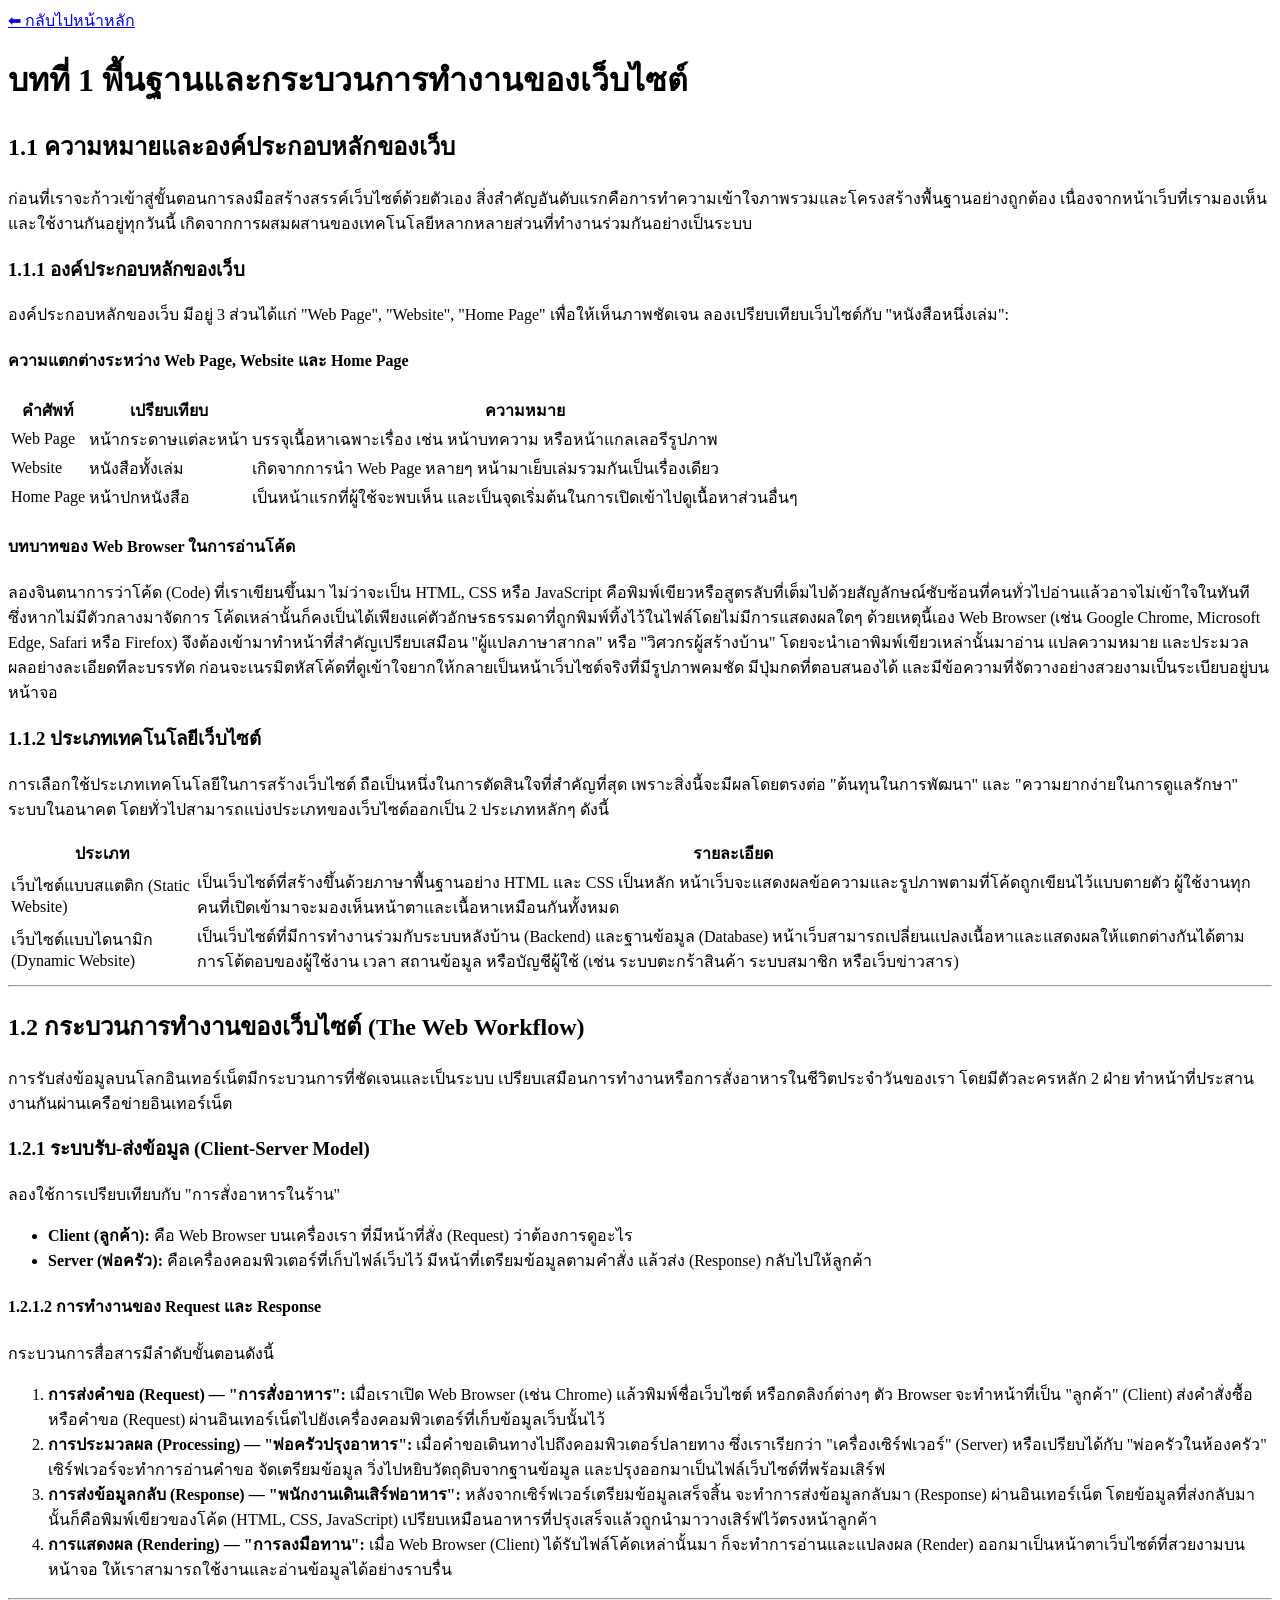
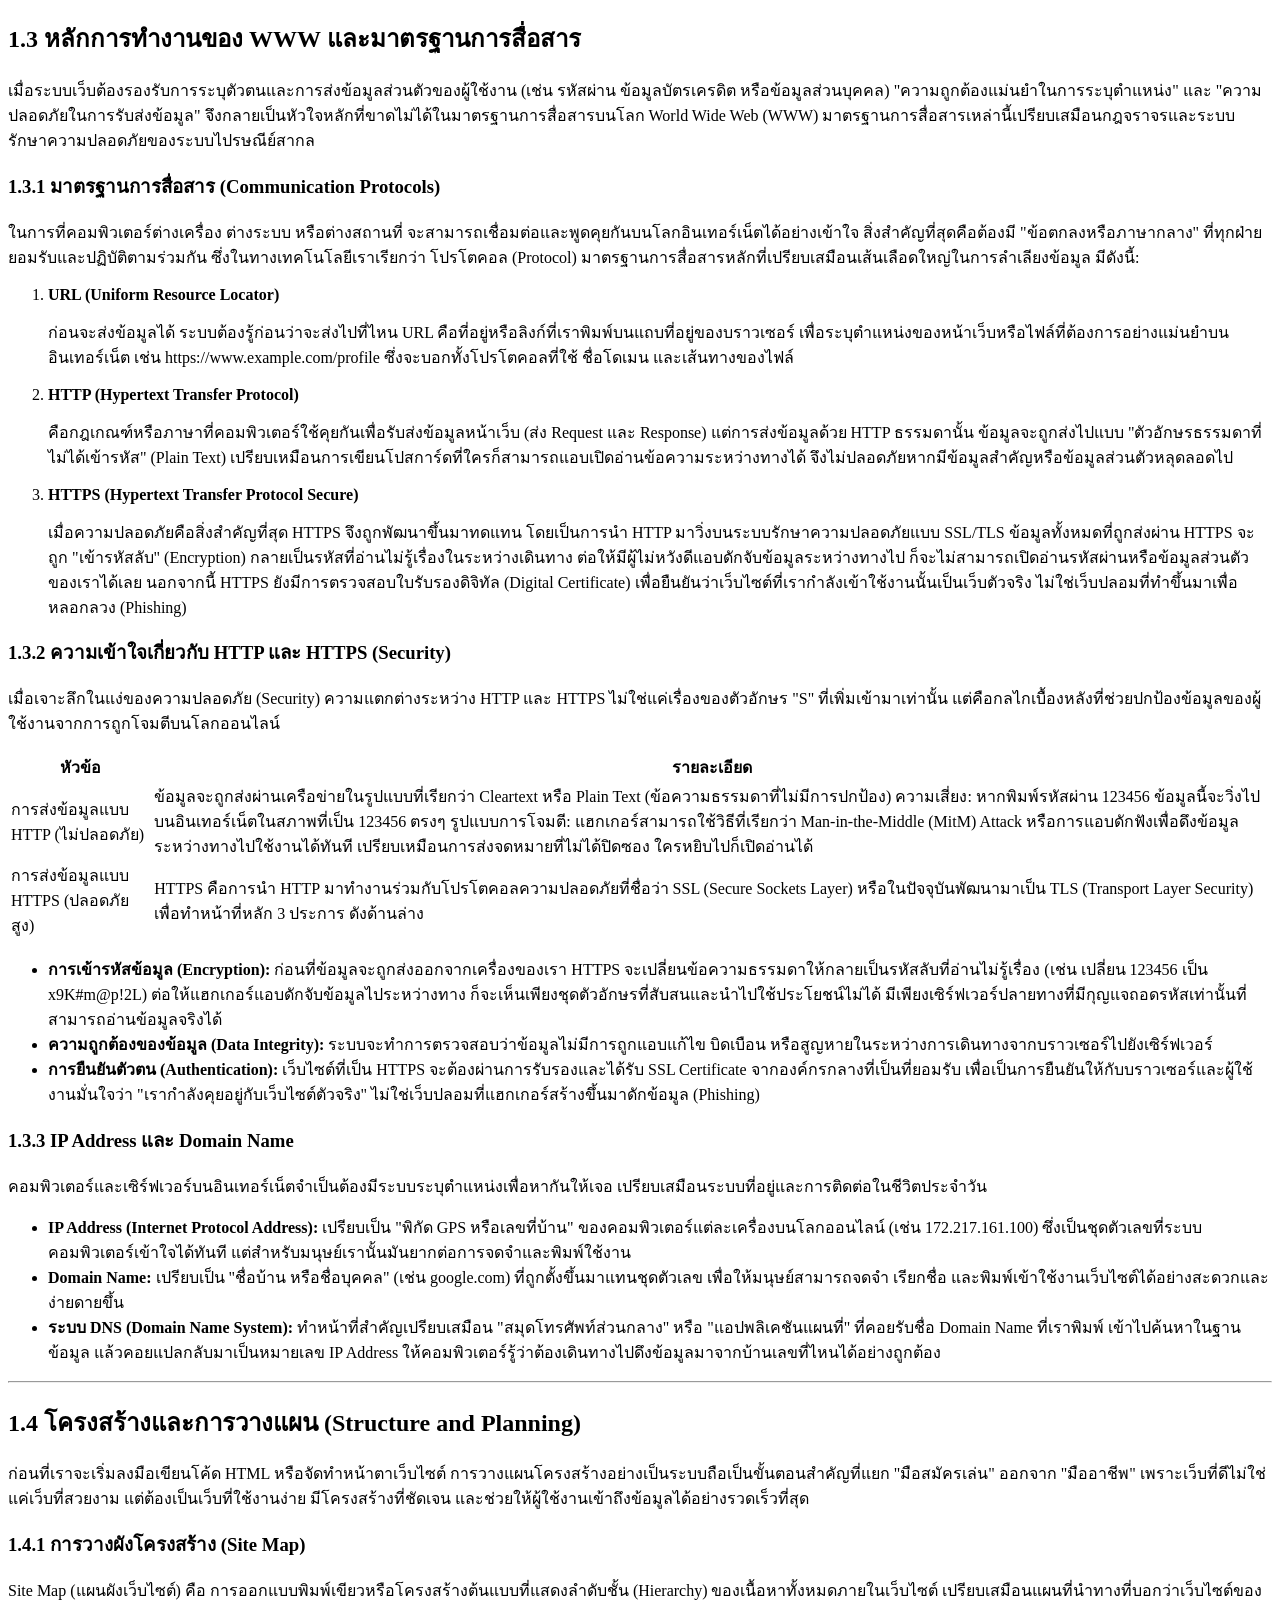
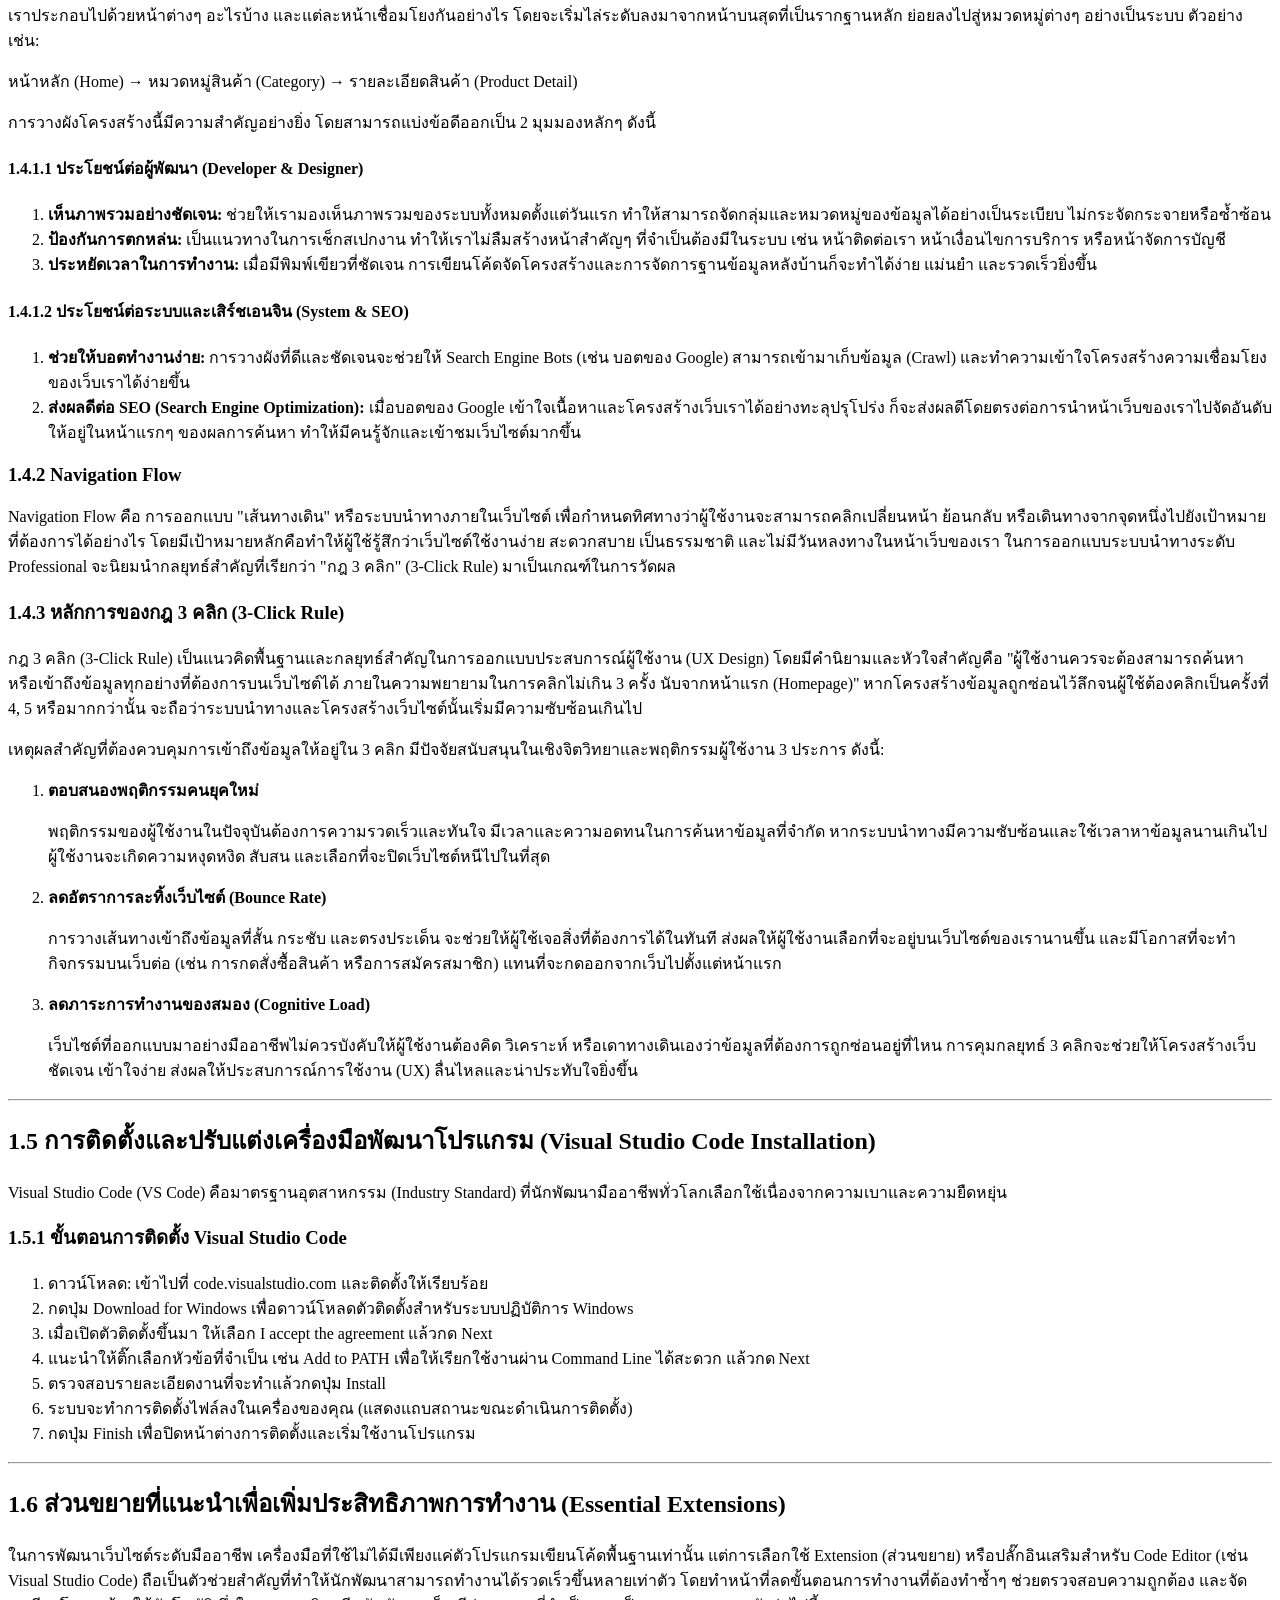
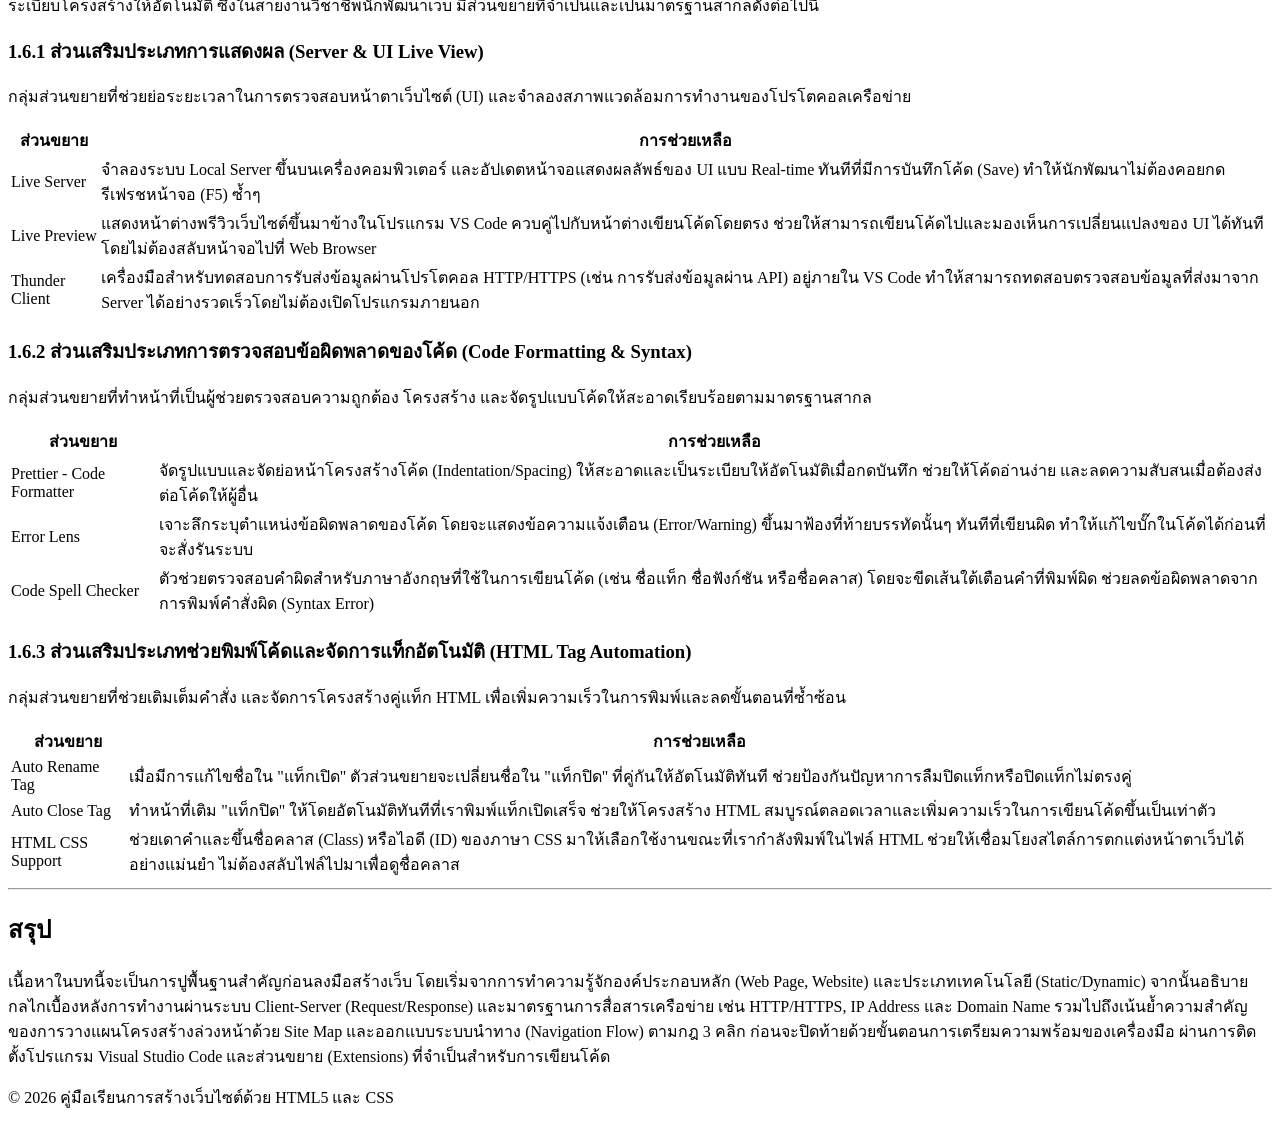
==== lesson01.html @ b01f9346 "Add files via upload" ====
<!DOCTYPE html>
<html lang="th">
<head>
<meta charset="UTF-8">
<meta name="viewport" content="width=device-width, initial-scale=1.0">
<title>บทที่ 1 พื้นฐานและกระบวนการทำงานของเว็บไซต์</title>
<link rel="stylesheet" href="style.css">

</head>
<body>

<a href="index.html" class="btn-back-fixed">⬅ กลับไปหน้าหลัก</a>

<main class="content">
<h1>บทที่ 1 พื้นฐานและกระบวนการทำงานของเว็บไซต์</h1>
<h2>1.1 ความหมายและองค์ประกอบหลักของเว็บ</h2>
<p>ก่อนที่เราจะก้าวเข้าสู่ขั้นตอนการลงมือสร้างสรรค์เว็บไซต์ด้วยตัวเอง สิ่งสำคัญอันดับแรกคือการทำความเข้าใจภาพรวมและโครงสร้างพื้นฐานอย่างถูกต้อง เนื่องจากหน้าเว็บที่เรามองเห็นและใช้งานกันอยู่ทุกวันนี้ เกิดจากการผสมผสานของเทคโนโลยีหลากหลายส่วนที่ทำงานร่วมกันอย่างเป็นระบบ</p>
<h3>1.1.1 องค์ประกอบหลักของเว็บ</h3>
<p>องค์ประกอบหลักของเว็บ มีอยู่ 3 ส่วนได้แก่ "Web Page", "Website", "Home Page" เพื่อให้เห็นภาพชัดเจน ลองเปรียบเทียบเว็บไซต์กับ "หนังสือหนึ่งเล่ม":</p>
<h4>ความแตกต่างระหว่าง Web Page, Website และ Home Page</h4>
<table>
<tr><th>คำศัพท์</th><th>เปรียบเทียบ</th><th>ความหมาย</th></tr>
<tr>
<td>Web Page</td>
<td>หน้ากระดาษแต่ละหน้า</td>
<td>บรรจุเนื้อหาเฉพาะเรื่อง เช่น หน้าบทความ หรือหน้าแกลเลอรีรูปภาพ</td>
</tr>
<tr>
<td>Website</td>
<td>หนังสือทั้งเล่ม</td>
<td>เกิดจากการนำ Web Page หลายๆ หน้ามาเย็บเล่มรวมกันเป็นเรื่องเดียว</td>
</tr>
<tr>
<td>Home Page</td>
<td>หน้าปกหนังสือ</td>
<td>เป็นหน้าแรกที่ผู้ใช้จะพบเห็น และเป็นจุดเริ่มต้นในการเปิดเข้าไปดูเนื้อหาส่วนอื่นๆ</td>
</tr>
</table>
<h4>บทบาทของ Web Browser ในการอ่านโค้ด</h4>
<p>ลองจินตนาการว่าโค้ด (Code) ที่เราเขียนขึ้นมา ไม่ว่าจะเป็น HTML, CSS หรือ JavaScript คือพิมพ์เขียวหรือสูตรลับที่เต็มไปด้วยสัญลักษณ์ซับซ้อนที่คนทั่วไปอ่านแล้วอาจไม่เข้าใจในทันที ซึ่งหากไม่มีตัวกลางมาจัดการ โค้ดเหล่านั้นก็คงเป็นได้เพียงแค่ตัวอักษรธรรมดาที่ถูกพิมพ์ทิ้งไว้ในไฟล์โดยไม่มีการแสดงผลใดๆ ด้วยเหตุนี้เอง Web Browser (เช่น Google Chrome, Microsoft Edge, Safari หรือ Firefox) จึงต้องเข้ามาทำหน้าที่สำคัญเปรียบเสมือน "ผู้แปลภาษาสากล" หรือ "วิศวกรผู้สร้างบ้าน" โดยจะนำเอาพิมพ์เขียวเหล่านั้นมาอ่าน แปลความหมาย และประมวลผลอย่างละเอียดทีละบรรทัด ก่อนจะเนรมิตหัสโค้ดที่ดูเข้าใจยากให้กลายเป็นหน้าเว็บไซต์จริงที่มีรูปภาพคมชัด มีปุ่มกดที่ตอบสนองได้ และมีข้อความที่จัดวางอย่างสวยงามเป็นระเบียบอยู่บนหน้าจอ</p>
<h3>1.1.2 ประเภทเทคโนโลยีเว็บไซต์</h3>
<p>การเลือกใช้ประเภทเทคโนโลยีในการสร้างเว็บไซต์ ถือเป็นหนึ่งในการตัดสินใจที่สำคัญที่สุด เพราะสิ่งนี้จะมีผลโดยตรงต่อ "ต้นทุนในการพัฒนา" และ "ความยากง่ายในการดูแลรักษา" ระบบในอนาคต โดยทั่วไปสามารถแบ่งประเภทของเว็บไซต์ออกเป็น 2 ประเภทหลักๆ ดังนี้</p>
<table>
<tr><th>ประเภท</th><th>รายละเอียด</th></tr>
<tr>
<td>เว็บไซต์แบบสแตติก (Static Website)</td>
<td>เป็นเว็บไซต์ที่สร้างขึ้นด้วยภาษาพื้นฐานอย่าง HTML และ CSS เป็นหลัก หน้าเว็บจะแสดงผลข้อความและรูปภาพตามที่โค้ดถูกเขียนไว้แบบตายตัว ผู้ใช้งานทุกคนที่เปิดเข้ามาจะมองเห็นหน้าตาและเนื้อหาเหมือนกันทั้งหมด</td>
</tr>
<tr>
<td>เว็บไซต์แบบไดนามิก (Dynamic Website)</td>
<td>เป็นเว็บไซต์ที่มีการทำงานร่วมกับระบบหลังบ้าน (Backend) และฐานข้อมูล (Database) หน้าเว็บสามารถเปลี่ยนแปลงเนื้อหาและแสดงผลให้แตกต่างกันได้ตามการโต้ตอบของผู้ใช้งาน เวลา สถานข้อมูล หรือบัญชีผู้ใช้ (เช่น ระบบตะกร้าสินค้า ระบบสมาชิก หรือเว็บข่าวสาร)</td>
</tr>
</table>
<hr/>
<h2>1.2 กระบวนการทำงานของเว็บไซต์ (The Web Workflow)</h2>
<p>การรับส่งข้อมูลบนโลกอินเทอร์เน็ตมีกระบวนการที่ชัดเจนและเป็นระบบ เปรียบเสมือนการทำงานหรือการสั่งอาหารในชีวิตประจำวันของเรา โดยมีตัวละครหลัก 2 ฝ่าย ทำหน้าที่ประสานงานกันผ่านเครือข่ายอินเทอร์เน็ต</p>
<h3>1.2.1 ระบบรับ-ส่งข้อมูล (Client-Server Model)</h3>
<p>ลองใช้การเปรียบเทียบกับ "การสั่งอาหารในร้าน"</p>
<ul>
<li><b>Client (ลูกค้า):</b> คือ Web Browser บนเครื่องเรา ที่มีหน้าที่สั่ง (Request) ว่าต้องการดูอะไร</li>
<li><b>Server (พ่อครัว):</b> คือเครื่องคอมพิวเตอร์ที่เก็บไฟล์เว็บไว้ มีหน้าที่เตรียมข้อมูลตามคำสั่ง แล้วส่ง (Response) กลับไปให้ลูกค้า</li>
</ul>
<h4>1.2.1.2 การทำงานของ Request และ Response</h4>
<p>กระบวนการสื่อสารมีลำดับขั้นตอนดังนี้</p>
<ol>
<li><b>การส่งคำขอ (Request) — "การสั่งอาหาร":</b> เมื่อเราเปิด Web Browser (เช่น Chrome) แล้วพิมพ์ชื่อเว็บไซต์ หรือกดลิงก์ต่างๆ ตัว Browser จะทำหน้าที่เป็น "ลูกค้า" (Client) ส่งคำสั่งซื้อหรือคำขอ (Request) ผ่านอินเทอร์เน็ตไปยังเครื่องคอมพิวเตอร์ที่เก็บข้อมูลเว็บนั้นไว้</li>
<li><b>การประมวลผล (Processing) — "พ่อครัวปรุงอาหาร":</b> เมื่อคำขอเดินทางไปถึงคอมพิวเตอร์ปลายทาง ซึ่งเราเรียกว่า "เครื่องเซิร์ฟเวอร์" (Server) หรือเปรียบได้กับ "พ่อครัวในห้องครัว" เซิร์ฟเวอร์จะทำการอ่านคำขอ จัดเตรียมข้อมูล วิ่งไปหยิบวัตถุดิบจากฐานข้อมูล และปรุงออกมาเป็นไฟล์เว็บไซต์ที่พร้อมเสิร์ฟ</li>
<li><b>การส่งข้อมูลกลับ (Response) — "พนักงานเดินเสิร์ฟอาหาร":</b> หลังจากเซิร์ฟเวอร์เตรียมข้อมูลเสร็จสิ้น จะทำการส่งข้อมูลกลับมา (Response) ผ่านอินเทอร์เน็ต โดยข้อมูลที่ส่งกลับมานั้นก็คือพิมพ์เขียวของโค้ด (HTML, CSS, JavaScript) เปรียบเหมือนอาหารที่ปรุงเสร็จแล้วถูกนำมาวางเสิร์ฟไว้ตรงหน้าลูกค้า</li>
<li><b>การแสดงผล (Rendering) — "การลงมือทาน":</b> เมื่อ Web Browser (Client) ได้รับไฟล์โค้ดเหล่านั้นมา ก็จะทำการอ่านและแปลงผล (Render) ออกมาเป็นหน้าตาเว็บไซต์ที่สวยงามบนหน้าจอ ให้เราสามารถใช้งานและอ่านข้อมูลได้อย่างราบรื่น</li>
</ol>
<hr/>
<h2>1.3 หลักการทำงานของ WWW และมาตรฐานการสื่อสาร</h2>
<p>เมื่อระบบเว็บต้องรองรับการระบุตัวตนและการส่งข้อมูลส่วนตัวของผู้ใช้งาน (เช่น รหัสผ่าน ข้อมูลบัตรเครดิต หรือข้อมูลส่วนบุคคล) "ความถูกต้องแม่นยำในการระบุตำแหน่ง" และ "ความปลอดภัยในการรับส่งข้อมูล" จึงกลายเป็นหัวใจหลักที่ขาดไม่ได้ในมาตรฐานการสื่อสารบนโลก World Wide Web (WWW) มาตรฐานการสื่อสารเหล่านี้เปรียบเสมือนกฎจราจรและระบบรักษาความปลอดภัยของระบบไปรษณีย์สากล</p>
<h3>1.3.1 มาตรฐานการสื่อสาร (Communication Protocols)</h3>
<p>ในการที่คอมพิวเตอร์ต่างเครื่อง ต่างระบบ หรือต่างสถานที่ จะสามารถเชื่อมต่อและพูดคุยกันบนโลกอินเทอร์เน็ตได้อย่างเข้าใจ สิ่งสำคัญที่สุดคือต้องมี "ข้อตกลงหรือภาษากลาง" ที่ทุกฝ่ายยอมรับและปฏิบัติตามร่วมกัน ซึ่งในทางเทคโนโลยีเราเรียกว่า โปรโตคอล (Protocol) มาตรฐานการสื่อสารหลักที่เปรียบเสมือนเส้นเลือดใหญ่ในการลำเลียงข้อมูล มีดังนี้:</p>
<ol>
<li>
<b>URL (Uniform Resource Locator)</b>
<p>ก่อนจะส่งข้อมูลได้ ระบบต้องรู้ก่อนว่าจะส่งไปที่ไหน URL คือที่อยู่หรือลิงก์ที่เราพิมพ์บนแถบที่อยู่ของบราวเซอร์ เพื่อระบุตำแหน่งของหน้าเว็บหรือไฟล์ที่ต้องการอย่างแม่นยำบนอินเทอร์เน็ต เช่น https://www.example.com/profile ซึ่งจะบอกทั้งโปรโตคอลที่ใช้ ชื่อโดเมน และเส้นทางของไฟล์</p>
</li>
<li>
<b>HTTP (Hypertext Transfer Protocol)</b>
<p>คือกฎเกณฑ์หรือภาษาที่คอมพิวเตอร์ใช้คุยกันเพื่อรับส่งข้อมูลหน้าเว็บ (ส่ง Request และ Response) แต่การส่งข้อมูลด้วย HTTP ธรรมดานั้น ข้อมูลจะถูกส่งไปแบบ "ตัวอักษรธรรมดาที่ไม่ได้เข้ารหัส" (Plain Text) เปรียบเหมือนการเขียนโปสการ์ดที่ใครก็สามารถแอบเปิดอ่านข้อความระหว่างทางได้ จึงไม่ปลอดภัยหากมีข้อมูลสำคัญหรือข้อมูลส่วนตัวหลุดลอดไป</p>
</li>
<li>
<b>HTTPS (Hypertext Transfer Protocol Secure)</b>
<p>เมื่อความปลอดภัยคือสิ่งสำคัญที่สุด HTTPS จึงถูกพัฒนาขึ้นมาทดแทน โดยเป็นการนำ HTTP มาวิ่งบนระบบรักษาความปลอดภัยแบบ SSL/TLS ข้อมูลทั้งหมดที่ถูกส่งผ่าน HTTPS จะถูก "เข้ารหัสลับ" (Encryption) กลายเป็นรหัสที่อ่านไม่รู้เรื่องในระหว่างเดินทาง ต่อให้มีผู้ไม่หวังดีแอบดักจับข้อมูลระหว่างทางไป ก็จะไม่สามารถเปิดอ่านรหัสผ่านหรือข้อมูลส่วนตัวของเราได้เลย นอกจากนี้ HTTPS ยังมีการตรวจสอบใบรับรองดิจิทัล (Digital Certificate) เพื่อยืนยันว่าเว็บไซต์ที่เรากำลังเข้าใช้งานนั้นเป็นเว็บตัวจริง ไม่ใช่เว็บปลอมที่ทำขึ้นมาเพื่อหลอกลวง (Phishing)</p>
</li>
</ol>
<h3>1.3.2 ความเข้าใจเกี่ยวกับ HTTP และ HTTPS (Security)</h3>
<p>เมื่อเจาะลึกในแง่ของความปลอดภัย (Security) ความแตกต่างระหว่าง HTTP และ HTTPS ไม่ใช่แค่เรื่องของตัวอักษร "S" ที่เพิ่มเข้ามาเท่านั้น แต่คือกลไกเบื้องหลังที่ช่วยปกป้องข้อมูลของผู้ใช้งานจากการถูกโจมตีบนโลกออนไลน์</p>
<table>
<tr><th>หัวข้อ</th><th>รายละเอียด</th></tr>
<tr>
<td>การส่งข้อมูลแบบ HTTP (ไม่ปลอดภัย)</td>
<td>ข้อมูลจะถูกส่งผ่านเครือข่ายในรูปแบบที่เรียกว่า Cleartext หรือ Plain Text (ข้อความธรรมดาที่ไม่มีการปกป้อง) ความเสี่ยง: หากพิมพ์รหัสผ่าน 123456 ข้อมูลนี้จะวิ่งไปบนอินเทอร์เน็ตในสภาพที่เป็น 123456 ตรงๆ รูปแบบการโจมตี: แฮกเกอร์สามารถใช้วิธีที่เรียกว่า Man-in-the-Middle (MitM) Attack หรือการแอบดักฟังเพื่อดึงข้อมูลระหว่างทางไปใช้งานได้ทันที เปรียบเหมือนการส่งจดหมายที่ไม่ได้ปิดซอง ใครหยิบไปก็เปิดอ่านได้</td>
</tr>
<tr>
<td>การส่งข้อมูลแบบ HTTPS (ปลอดภัยสูง)</td>
<td>HTTPS คือการนำ HTTP มาทำงานร่วมกับโปรโตคอลความปลอดภัยที่ชื่อว่า SSL (Secure Sockets Layer) หรือในปัจจุบันพัฒนามาเป็น TLS (Transport Layer Security) เพื่อทำหน้าที่หลัก 3 ประการ ดังด้านล่าง</td>
</tr>
</table>
<ul>
<li><b>การเข้ารหัสข้อมูล (Encryption):</b> ก่อนที่ข้อมูลจะถูกส่งออกจากเครื่องของเรา HTTPS จะเปลี่ยนข้อความธรรมดาให้กลายเป็นรหัสลับที่อ่านไม่รู้เรื่อง (เช่น เปลี่ยน 123456 เป็น x9K#m@p!2L) ต่อให้แฮกเกอร์แอบดักจับข้อมูลไประหว่างทาง ก็จะเห็นเพียงชุดตัวอักษรที่สับสนและนำไปใช้ประโยชน์ไม่ได้ มีเพียงเซิร์ฟเวอร์ปลายทางที่มีกุญแจถอดรหัสเท่านั้นที่สามารถอ่านข้อมูลจริงได้</li>
<li><b>ความถูกต้องของข้อมูล (Data Integrity):</b> ระบบจะทำการตรวจสอบว่าข้อมูลไม่มีการถูกแอบแก้ไข บิดเบือน หรือสูญหายในระหว่างการเดินทางจากบราวเซอร์ไปยังเซิร์ฟเวอร์</li>
<li><b>การยืนยันตัวตน (Authentication):</b> เว็บไซต์ที่เป็น HTTPS จะต้องผ่านการรับรองและได้รับ SSL Certificate จากองค์กรกลางที่เป็นที่ยอมรับ เพื่อเป็นการยืนยันให้กับบราวเซอร์และผู้ใช้งานมั่นใจว่า "เรากำลังคุยอยู่กับเว็บไซต์ตัวจริง" ไม่ใช่เว็บปลอมที่แฮกเกอร์สร้างขึ้นมาดักข้อมูล (Phishing)</li>
</ul>
<h3>1.3.3 IP Address และ Domain Name</h3>
<p>คอมพิวเตอร์และเซิร์ฟเวอร์บนอินเทอร์เน็ตจำเป็นต้องมีระบบระบุตำแหน่งเพื่อหากันให้เจอ เปรียบเสมือนระบบที่อยู่และการติดต่อในชีวิตประจำวัน</p>
<ul>
<li><b>IP Address (Internet Protocol Address):</b> เปรียบเป็น "พิกัด GPS หรือเลขที่บ้าน" ของคอมพิวเตอร์แต่ละเครื่องบนโลกออนไลน์ (เช่น 172.217.161.100) ซึ่งเป็นชุดตัวเลขที่ระบบคอมพิวเตอร์เข้าใจได้ทันที แต่สำหรับมนุษย์เรานั้นมันยากต่อการจดจำและพิมพ์ใช้งาน</li>
<li><b>Domain Name:</b> เปรียบเป็น "ชื่อบ้าน หรือชื่อบุคคล" (เช่น google.com) ที่ถูกตั้งขึ้นมาแทนชุดตัวเลข เพื่อให้มนุษย์สามารถจดจำ เรียกชื่อ และพิมพ์เข้าใช้งานเว็บไซต์ได้อย่างสะดวกและง่ายดายขึ้น</li>
<li><b>ระบบ DNS (Domain Name System):</b> ทำหน้าที่สำคัญเปรียบเสมือน "สมุดโทรศัพท์ส่วนกลาง" หรือ "แอปพลิเคชันแผนที่" ที่คอยรับชื่อ Domain Name ที่เราพิมพ์ เข้าไปค้นหาในฐานข้อมูล แล้วคอยแปลกลับมาเป็นหมายเลข IP Address ให้คอมพิวเตอร์รู้ว่าต้องเดินทางไปดึงข้อมูลมาจากบ้านเลขที่ไหนได้อย่างถูกต้อง</li>
</ul>
<hr/>
<h2>1.4 โครงสร้างและการวางแผน (Structure and Planning)</h2>
<p>ก่อนที่เราจะเริ่มลงมือเขียนโค้ด HTML หรือจัดทำหน้าตาเว็บไซต์ การวางแผนโครงสร้างอย่างเป็นระบบถือเป็นขั้นตอนสำคัญที่แยก "มือสมัครเล่น" ออกจาก "มืออาชีพ" เพราะเว็บที่ดีไม่ใช่แค่เว็บที่สวยงาม แต่ต้องเป็นเว็บที่ใช้งานง่าย มีโครงสร้างที่ชัดเจน และช่วยให้ผู้ใช้งานเข้าถึงข้อมูลได้อย่างรวดเร็วที่สุด</p>
<h3>1.4.1 การวางผังโครงสร้าง (Site Map)</h3>
<p>Site Map (แผนผังเว็บไซต์) คือ การออกแบบพิมพ์เขียวหรือโครงสร้างต้นแบบที่แสดงลำดับชั้น (Hierarchy) ของเนื้อหาทั้งหมดภายในเว็บไซต์ เปรียบเสมือนแผนที่นำทางที่บอกว่าเว็บไซต์ของเราประกอบไปด้วยหน้าต่างๆ อะไรบ้าง และแต่ละหน้าเชื่อมโยงกันอย่างไร โดยจะเริ่มไล่ระดับลงมาจากหน้าบนสุดที่เป็นรากฐานหลัก ย่อยลงไปสู่หมวดหมู่ต่างๆ อย่างเป็นระบบ ตัวอย่างเช่น:</p>
<p class="note">หน้าหลัก (Home) → หมวดหมู่สินค้า (Category) → รายละเอียดสินค้า (Product Detail)</p>
<p>การวางผังโครงสร้างนี้มีความสำคัญอย่างยิ่ง โดยสามารถแบ่งข้อดีออกเป็น 2 มุมมองหลักๆ ดังนี้</p>
<h4>1.4.1.1 ประโยชน์ต่อผู้พัฒนา (Developer &amp; Designer)</h4>
<ol>
<li><b>เห็นภาพรวมอย่างชัดเจน:</b> ช่วยให้เรามองเห็นภาพรวมของระบบทั้งหมดตั้งแต่วันแรก ทำให้สามารถจัดกลุ่มและหมวดหมู่ของข้อมูลได้อย่างเป็นระเบียบ ไม่กระจัดกระจายหรือซ้ำซ้อน</li>
<li><b>ป้องกันการตกหล่น:</b> เป็นแนวทางในการเช็กสเปกงาน ทำให้เราไม่ลืมสร้างหน้าสำคัญๆ ที่จำเป็นต้องมีในระบบ เช่น หน้าติดต่อเรา หน้าเงื่อนไขการบริการ หรือหน้าจัดการบัญชี</li>
<li><b>ประหยัดเวลาในการทำงาน:</b> เมื่อมีพิมพ์เขียวที่ชัดเจน การเขียนโค้ดจัดโครงสร้างและการจัดการฐานข้อมูลหลังบ้านก็จะทำได้ง่าย แม่นยำ และรวดเร็วยิ่งขึ้น</li>
</ol>
<h4>1.4.1.2 ประโยชน์ต่อระบบและเสิร์ชเอนจิน (System &amp; SEO)</h4>
<ol>
<li><b>ช่วยให้บอตทำงานง่าย:</b> การวางผังที่ดีและชัดเจนจะช่วยให้ Search Engine Bots (เช่น บอตของ Google) สามารถเข้ามาเก็บข้อมูล (Crawl) และทำความเข้าใจโครงสร้างความเชื่อมโยงของเว็บเราได้ง่ายขึ้น</li>
<li><b>ส่งผลดีต่อ SEO (Search Engine Optimization):</b> เมื่อบอตของ Google เข้าใจเนื้อหาและโครงสร้างเว็บเราได้อย่างทะลุปรุโปร่ง ก็จะส่งผลดีโดยตรงต่อการนำหน้าเว็บของเราไปจัดอันดับให้อยู่ในหน้าแรกๆ ของผลการค้นหา ทำให้มีคนรู้จักและเข้าชมเว็บไซต์มากขึ้น</li>
</ol>
<h3>1.4.2 Navigation Flow</h3>
<p>Navigation Flow คือ การออกแบบ "เส้นทางเดิน" หรือระบบนำทางภายในเว็บไซต์ เพื่อกำหนดทิศทางว่าผู้ใช้งานจะสามารถคลิกเปลี่ยนหน้า ย้อนกลับ หรือเดินทางจากจุดหนึ่งไปยังเป้าหมายที่ต้องการได้อย่างไร โดยมีเป้าหมายหลักคือทำให้ผู้ใช้รู้สึกว่าเว็บไซต์ใช้งานง่าย สะดวกสบาย เป็นธรรมชาติ และไม่มีวันหลงทางในหน้าเว็บของเรา ในการออกแบบระบบนำทางระดับ Professional จะนิยมนำกลยุทธ์สำคัญที่เรียกว่า "กฎ 3 คลิก" (3-Click Rule) มาเป็นเกณฑ์ในการวัดผล</p>
<h3>1.4.3 หลักการของกฎ 3 คลิก (3-Click Rule)</h3>
<p>กฎ 3 คลิก (3-Click Rule) เป็นแนวคิดพื้นฐานและกลยุทธ์สำคัญในการออกแบบประสบการณ์ผู้ใช้งาน (UX Design) โดยมีคำนิยามและหัวใจสำคัญคือ "ผู้ใช้งานควรจะต้องสามารถค้นหาหรือเข้าถึงข้อมูลทุกอย่างที่ต้องการบนเว็บไซต์ได้ ภายในความพยายามในการคลิกไม่เกิน 3 ครั้ง นับจากหน้าแรก (Homepage)" หากโครงสร้างข้อมูลถูกซ่อนไว้ลึกจนผู้ใช้ต้องคลิกเป็นครั้งที่ 4, 5 หรือมากกว่านั้น จะถือว่าระบบนำทางและโครงสร้างเว็บไซต์นั้นเริ่มมีความซับซ้อนเกินไป</p>
<p>เหตุผลสำคัญที่ต้องควบคุมการเข้าถึงข้อมูลให้อยู่ใน 3 คลิก มีปัจจัยสนับสนุนในเชิงจิตวิทยาและพฤติกรรมผู้ใช้งาน 3 ประการ ดังนี้:</p>
<ol>
<li>
<b>ตอบสนองพฤติกรรมคนยุคใหม่</b>
<p>พฤติกรรมของผู้ใช้งานในปัจจุบันต้องการความรวดเร็วและทันใจ มีเวลาและความอดทนในการค้นหาข้อมูลที่จำกัด หากระบบนำทางมีความซับซ้อนและใช้เวลาหาข้อมูลนานเกินไป ผู้ใช้งานจะเกิดความหงุดหงิด สับสน และเลือกที่จะปิดเว็บไซต์หนีไปในที่สุด</p>
</li>
<li>
<b>ลดอัตราการละทิ้งเว็บไซต์ (Bounce Rate)</b>
<p>การวางเส้นทางเข้าถึงข้อมูลที่สั้น กระชับ และตรงประเด็น จะช่วยให้ผู้ใช้เจอสิ่งที่ต้องการได้ในทันที ส่งผลให้ผู้ใช้งานเลือกที่จะอยู่บนเว็บไซต์ของเรานานขึ้น และมีโอกาสที่จะทำกิจกรรมบนเว็บต่อ (เช่น การกดสั่งซื้อสินค้า หรือการสมัครสมาชิก) แทนที่จะกดออกจากเว็บไปตั้งแต่หน้าแรก</p>
</li>
<li>
<b>ลดภาระการทำงานของสมอง (Cognitive Load)</b>
<p>เว็บไซต์ที่ออกแบบมาอย่างมืออาชีพไม่ควรบังคับให้ผู้ใช้งานต้องคิด วิเคราะห์ หรือเดาทางเดินเองว่าข้อมูลที่ต้องการถูกซ่อนอยู่ที่ไหน การคุมกลยุทธ์ 3 คลิกจะช่วยให้โครงสร้างเว็บชัดเจน เข้าใจง่าย ส่งผลให้ประสบการณ์การใช้งาน (UX) ลื่นไหลและน่าประทับใจยิ่งขึ้น</p>
</li>
</ol>
<hr/>
<h2>1.5 การติดตั้งและปรับแต่งเครื่องมือพัฒนาโปรแกรม (Visual Studio Code Installation)</h2>
<p>Visual Studio Code (VS Code) คือมาตรฐานอุตสาหกรรม (Industry Standard) ที่นักพัฒนามืออาชีพทั่วโลกเลือกใช้เนื่องจากความเบาและความยืดหยุ่น</p>
<h3>1.5.1 ขั้นตอนการติดตั้ง Visual Studio Code</h3>
<ol>
<li>ดาวน์โหลด: เข้าไปที่ code.visualstudio.com และติดตั้งให้เรียบร้อย</li>
<li>กดปุ่ม Download for Windows เพื่อดาวน์โหลดตัวติดตั้งสำหรับระบบปฏิบัติการ Windows</li>
<li>เมื่อเปิดตัวติดตั้งขึ้นมา ให้เลือก I accept the agreement แล้วกด Next</li>
<li>แนะนำให้ติ๊กเลือกหัวข้อที่จำเป็น เช่น Add to PATH เพื่อให้เรียกใช้งานผ่าน Command Line ได้สะดวก แล้วกด Next</li>
<li>ตรวจสอบรายละเอียดงานที่จะทำแล้วกดปุ่ม Install</li>
<li>ระบบจะทำการติดตั้งไฟล์ลงในเครื่องของคุณ (แสดงแถบสถานะขณะดำเนินการติดตั้ง)</li>
<li>กดปุ่ม Finish เพื่อปิดหน้าต่างการติดตั้งและเริ่มใช้งานโปรแกรม</li>
</ol>
<hr/>
<h2>1.6 ส่วนขยายที่แนะนำเพื่อเพิ่มประสิทธิภาพการทำงาน (Essential Extensions)</h2>
<p>ในการพัฒนาเว็บไซต์ระดับมืออาชีพ เครื่องมือที่ใช้ไม่ได้มีเพียงแค่ตัวโปรแกรมเขียนโค้ดพื้นฐานเท่านั้น แต่การเลือกใช้ Extension (ส่วนขยาย) หรือปลั๊กอินเสริมสำหรับ Code Editor (เช่น Visual Studio Code) ถือเป็นตัวช่วยสำคัญที่ทำให้นักพัฒนาสามารถทำงานได้รวดเร็วขึ้นหลายเท่าตัว โดยทำหน้าที่ลดขั้นตอนการทำงานที่ต้องทำซ้ำๆ ช่วยตรวจสอบความถูกต้อง และจัดระเบียบโครงสร้างให้อัตโนมัติ ซึ่งในสายงานวิชาชีพนักพัฒนาเว็บ มีส่วนขยายที่จำเป็นและเป็นมาตรฐานสากลดังต่อไปนี้</p>
<h3>1.6.1 ส่วนเสริมประเภทการแสดงผล (Server &amp; UI Live View)</h3>
<p>กลุ่มส่วนขยายที่ช่วยย่อระยะเวลาในการตรวจสอบหน้าตาเว็บไซต์ (UI) และจำลองสภาพแวดล้อมการทำงานของโปรโตคอลเครือข่าย</p>
<table>
<tr><th>ส่วนขยาย</th><th>การช่วยเหลือ</th></tr>
<tr>
<td>Live Server</td>
<td>จำลองระบบ Local Server ขึ้นบนเครื่องคอมพิวเตอร์ และอัปเดตหน้าจอแสดงผลลัพธ์ของ UI แบบ Real-time ทันทีที่มีการบันทึกโค้ด (Save) ทำให้นักพัฒนาไม่ต้องคอยกดรีเฟรชหน้าจอ (F5) ซ้ำๆ</td>
</tr>
<tr>
<td>Live Preview</td>
<td>แสดงหน้าต่างพรีวิวเว็บไซต์ขึ้นมาข้างในโปรแกรม VS Code ควบคู่ไปกับหน้าต่างเขียนโค้ดโดยตรง ช่วยให้สามารถเขียนโค้ดไปและมองเห็นการเปลี่ยนแปลงของ UI ได้ทันทีโดยไม่ต้องสลับหน้าจอไปที่ Web Browser</td>
</tr>
<tr>
<td>Thunder Client</td>
<td>เครื่องมือสำหรับทดสอบการรับส่งข้อมูลผ่านโปรโตคอล HTTP/HTTPS (เช่น การรับส่งข้อมูลผ่าน API) อยู่ภายใน VS Code ทำให้สามารถทดสอบตรวจสอบข้อมูลที่ส่งมาจาก Server ได้อย่างรวดเร็วโดยไม่ต้องเปิดโปรแกรมภายนอก</td>
</tr>
</table>
<h3>1.6.2 ส่วนเสริมประเภทการตรวจสอบข้อผิดพลาดของโค้ด (Code Formatting &amp; Syntax)</h3>
<p>กลุ่มส่วนขยายที่ทำหน้าที่เป็นผู้ช่วยตรวจสอบความถูกต้อง โครงสร้าง และจัดรูปแบบโค้ดให้สะอาดเรียบร้อยตามมาตรฐานสากล</p>
<table>
<tr><th>ส่วนขยาย</th><th>การช่วยเหลือ</th></tr>
<tr>
<td>Prettier - Code Formatter</td>
<td>จัดรูปแบบและจัดย่อหน้าโครงสร้างโค้ด (Indentation/Spacing) ให้สะอาดและเป็นระเบียบให้อัตโนมัติเมื่อกดบันทึก ช่วยให้โค้ดอ่านง่าย และลดความสับสนเมื่อต้องส่งต่อโค้ดให้ผู้อื่น</td>
</tr>
<tr>
<td>Error Lens</td>
<td>เจาะลึกระบุตำแหน่งข้อผิดพลาดของโค้ด โดยจะแสดงข้อความแจ้งเตือน (Error/Warning) ขึ้นมาฟ้องที่ท้ายบรรทัดนั้นๆ ทันทีที่เขียนผิด ทำให้แก้ไขบั๊กในโค้ดได้ก่อนที่จะสั่งรันระบบ</td>
</tr>
<tr> 
<td>Code Spell Checker</td>
<td>ตัวช่วยตรวจสอบคำผิดสำหรับภาษาอังกฤษที่ใช้ในการเขียนโค้ด (เช่น ชื่อแท็ก ชื่อฟังก์ชัน หรือชื่อคลาส) โดยจะขีดเส้นใต้เตือนคำที่พิมพ์ผิด ช่วยลดข้อผิดพลาดจากการพิมพ์คำสั่งผิด (Syntax Error)</td>
</tr>
</table>
<h3>1.6.3 ส่วนเสริมประเภทช่วยพิมพ์โค้ดและจัดการแท็กอัตโนมัติ (HTML Tag Automation)</h3>
<p>กลุ่มส่วนขยายที่ช่วยเติมเต็มคำสั่ง และจัดการโครงสร้างคู่แท็ก HTML เพื่อเพิ่มความเร็วในการพิมพ์และลดขั้นตอนที่ซ้ำซ้อน</p>
<table>
<tr><th>ส่วนขยาย</th><th>การช่วยเหลือ</th></tr>
<tr>
<td>Auto Rename Tag</td>
<td>เมื่อมีการแก้ไขชื่อใน "แท็กเปิด" ตัวส่วนขยายจะเปลี่ยนชื่อใน "แท็กปิด" ที่คู่กันให้อัตโนมัติทันที ช่วยป้องกันปัญหาการลืมปิดแท็กหรือปิดแท็กไม่ตรงคู่</td>
</tr>
<tr>
<td>Auto Close Tag</td>
<td>ทำหน้าที่เติม "แท็กปิด" ให้โดยอัตโนมัติทันทีที่เราพิมพ์แท็กเปิดเสร็จ ช่วยให้โครงสร้าง HTML สมบูรณ์ตลอดเวลาและเพิ่มความเร็วในการเขียนโค้ดขึ้นเป็นเท่าตัว</td>
</tr>
<tr>
<td>HTML CSS Support</td>
<td>ช่วยเดาคำและขึ้นชื่อคลาส (Class) หรือไอดี (ID) ของภาษา CSS มาให้เลือกใช้งานขณะที่เรากำลังพิมพ์ในไฟล์ HTML ช่วยให้เชื่อมโยงสไตล์การตกแต่งหน้าตาเว็บได้อย่างแม่นยำ ไม่ต้องสลับไฟล์ไปมาเพื่อดูชื่อคลาส</td>
</tr>
</table>
<hr/>
<h2>สรุป</h2>
<div class="summary-box">
<p>เนื้อหาในบทนี้จะเป็นการปูพื้นฐานสำคัญก่อนลงมือสร้างเว็บ โดยเริ่มจากการทำความรู้จักองค์ประกอบหลัก (Web Page, Website) และประเภทเทคโนโลยี (Static/Dynamic) จากนั้นอธิบายกลไกเบื้องหลังการทำงานผ่านระบบ Client-Server (Request/Response) และมาตรฐานการสื่อสารเครือข่าย เช่น HTTP/HTTPS, IP Address และ Domain Name รวมไปถึงเน้นย้ำความสำคัญของการวางแผนโครงสร้างล่วงหน้าด้วย Site Map และออกแบบระบบนำทาง (Navigation Flow) ตามกฎ 3 คลิก ก่อนจะปิดท้ายด้วยขั้นตอนการเตรียมความพร้อมของเครื่องมือ ผ่านการติดตั้งโปรแกรม Visual Studio Code และส่วนขยาย (Extensions) ที่จำเป็นสำหรับการเขียนโค้ด</p>


<footer class="site-footer">
    <p>© 2026 คู่มือเรียนการสร้างเว็บไซต์ด้วย HTML5 และ CSS</p>
</footer>

</body>
</html>
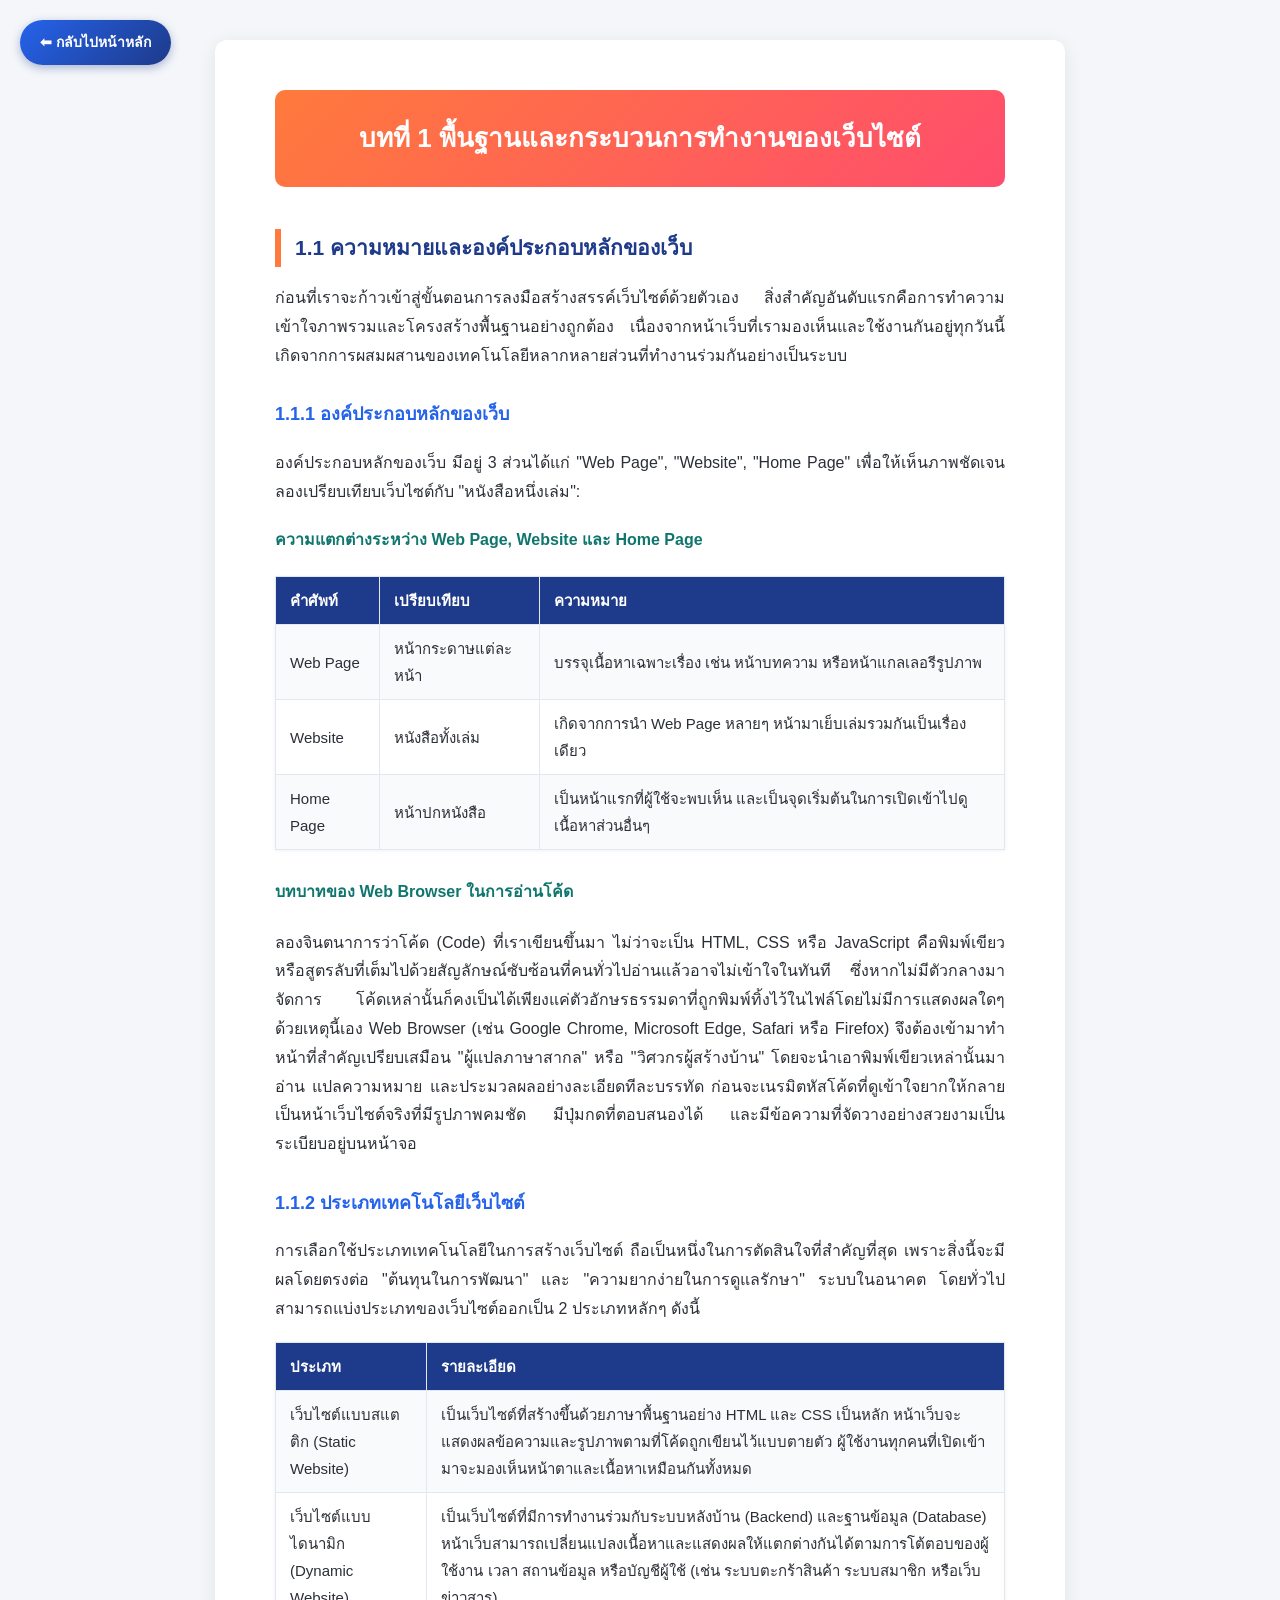
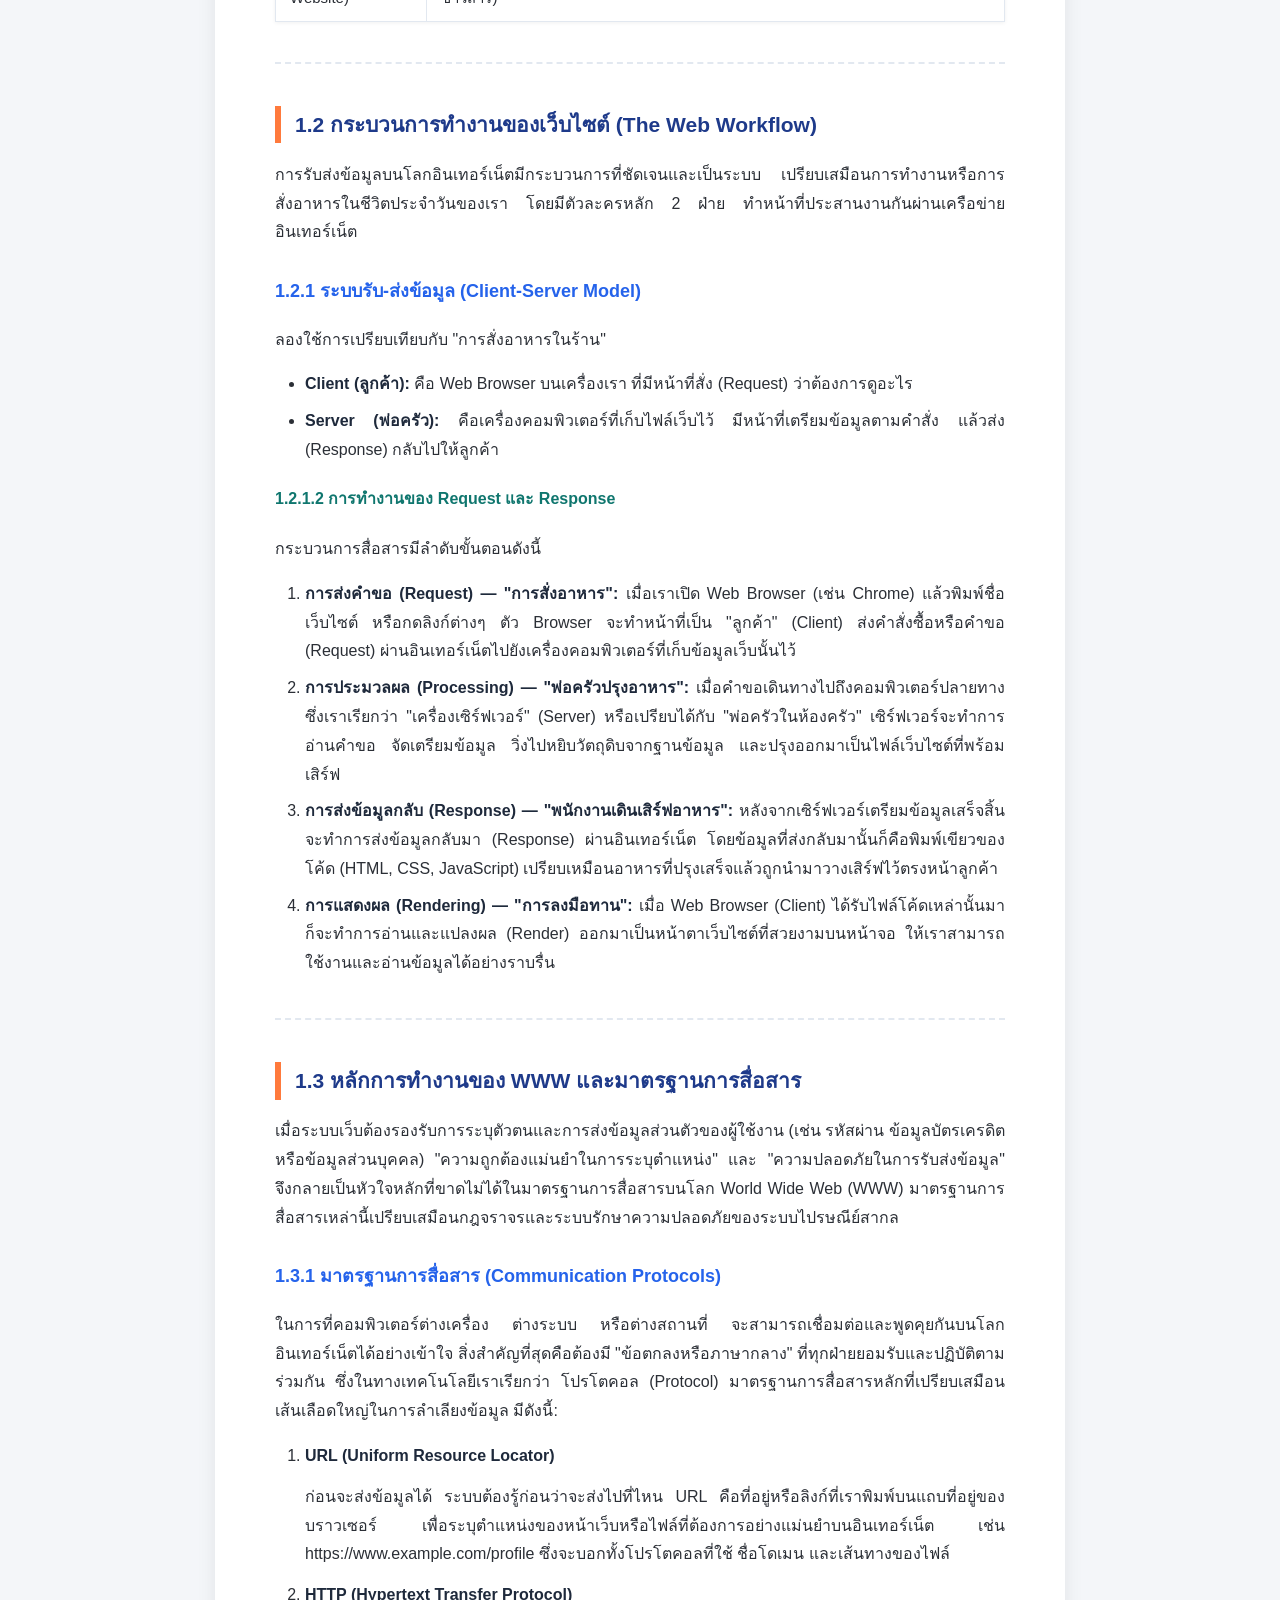
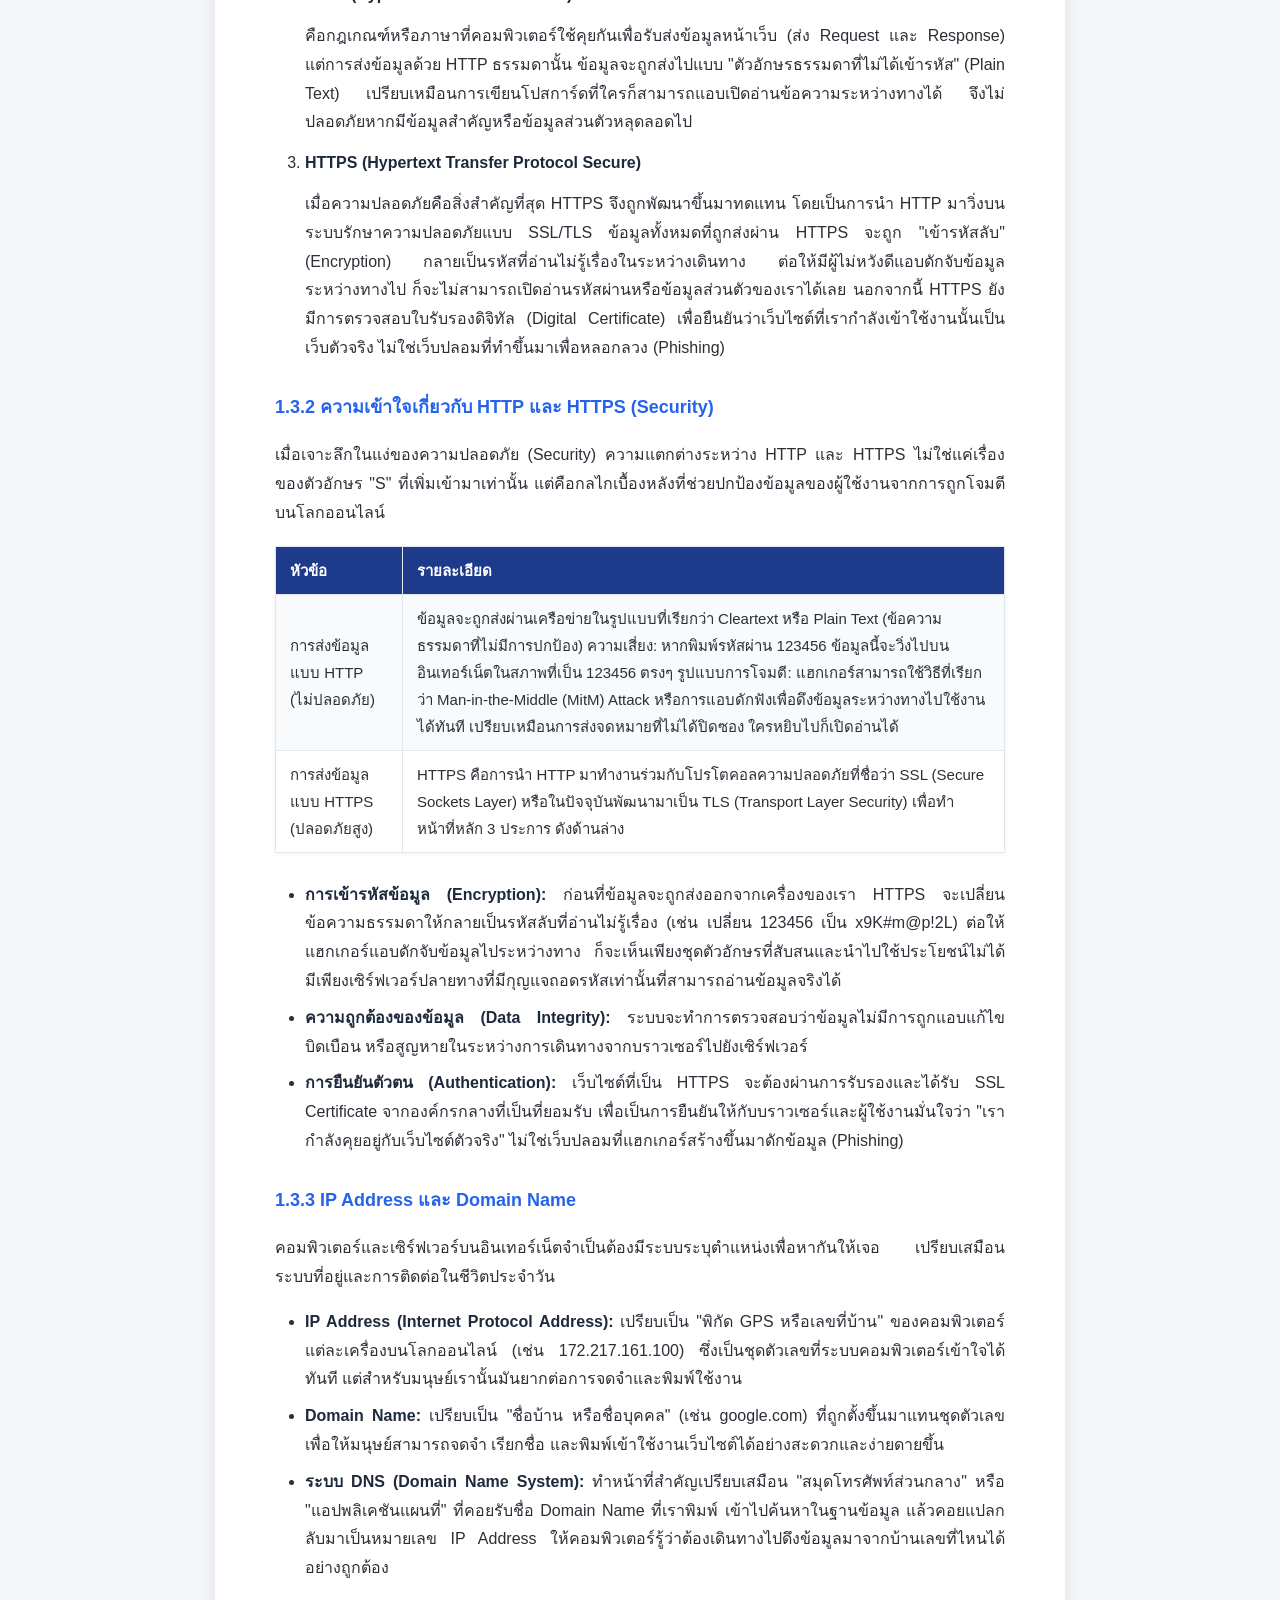
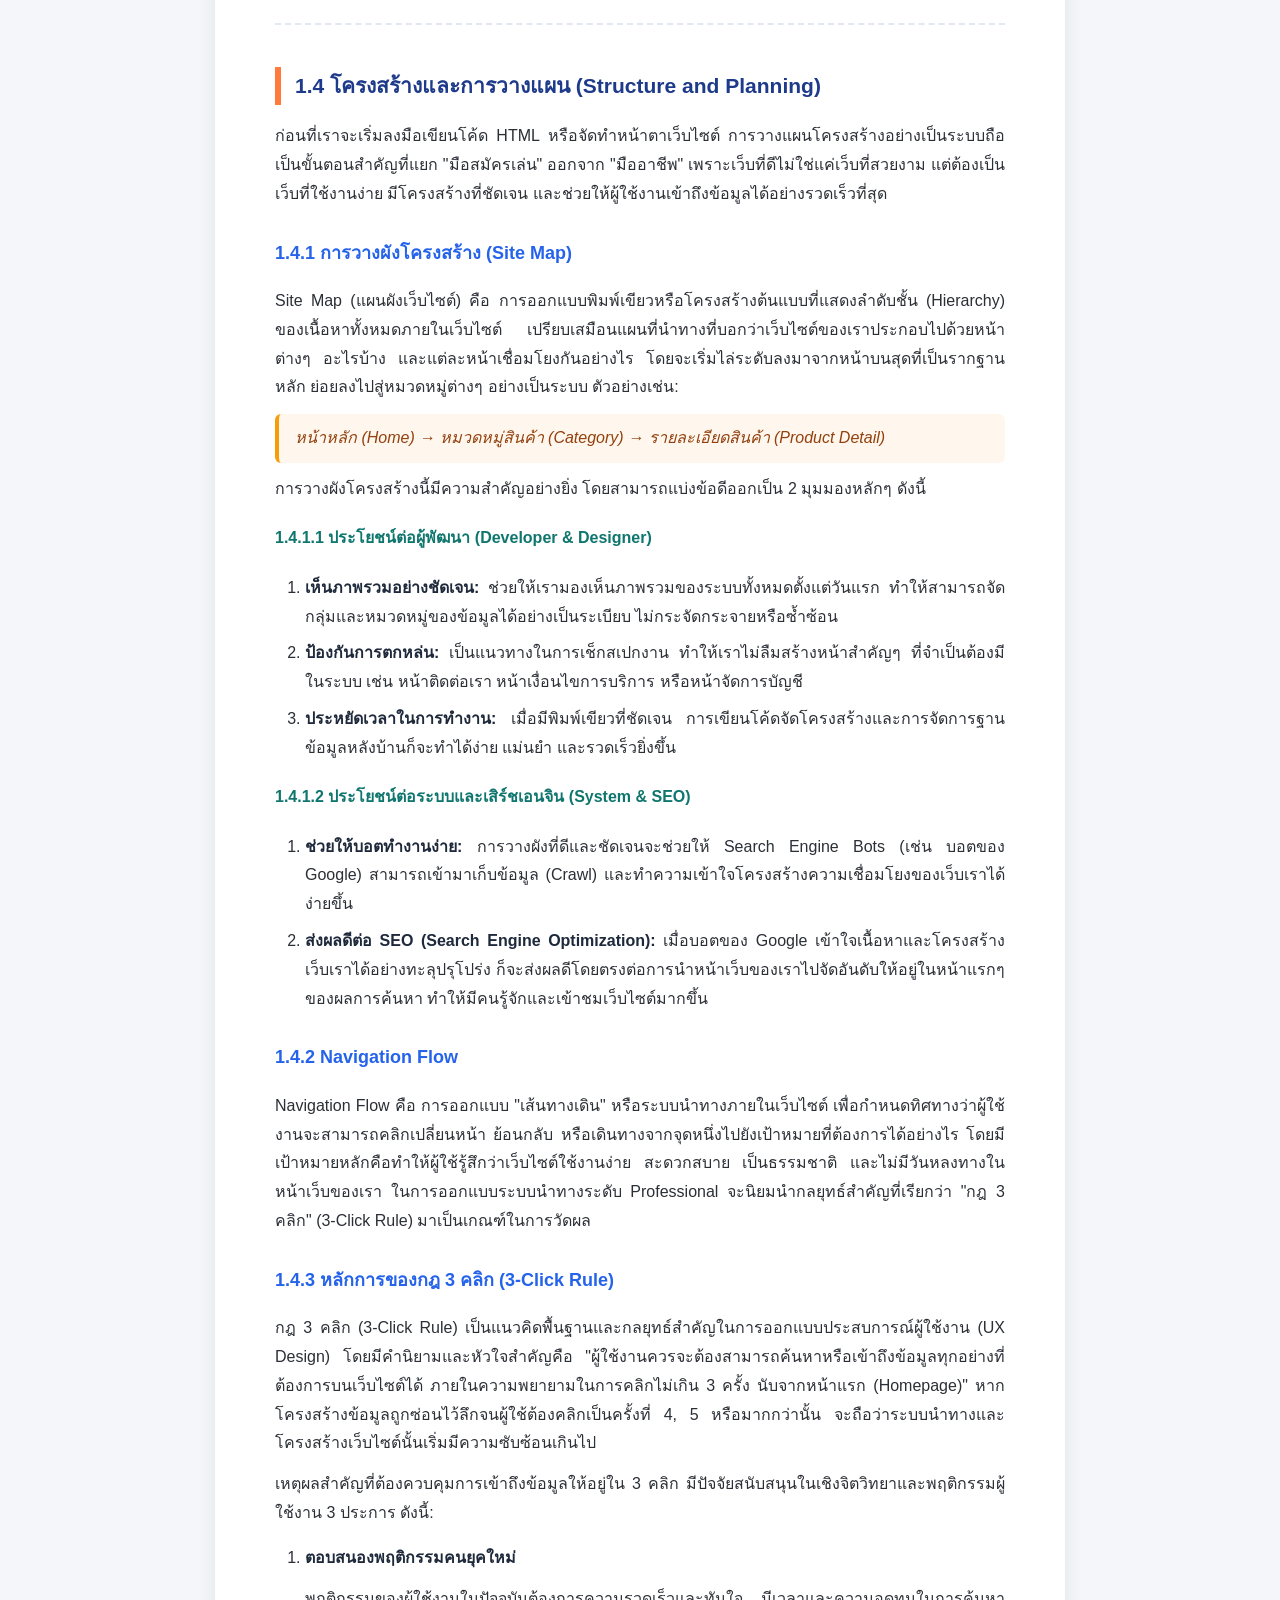
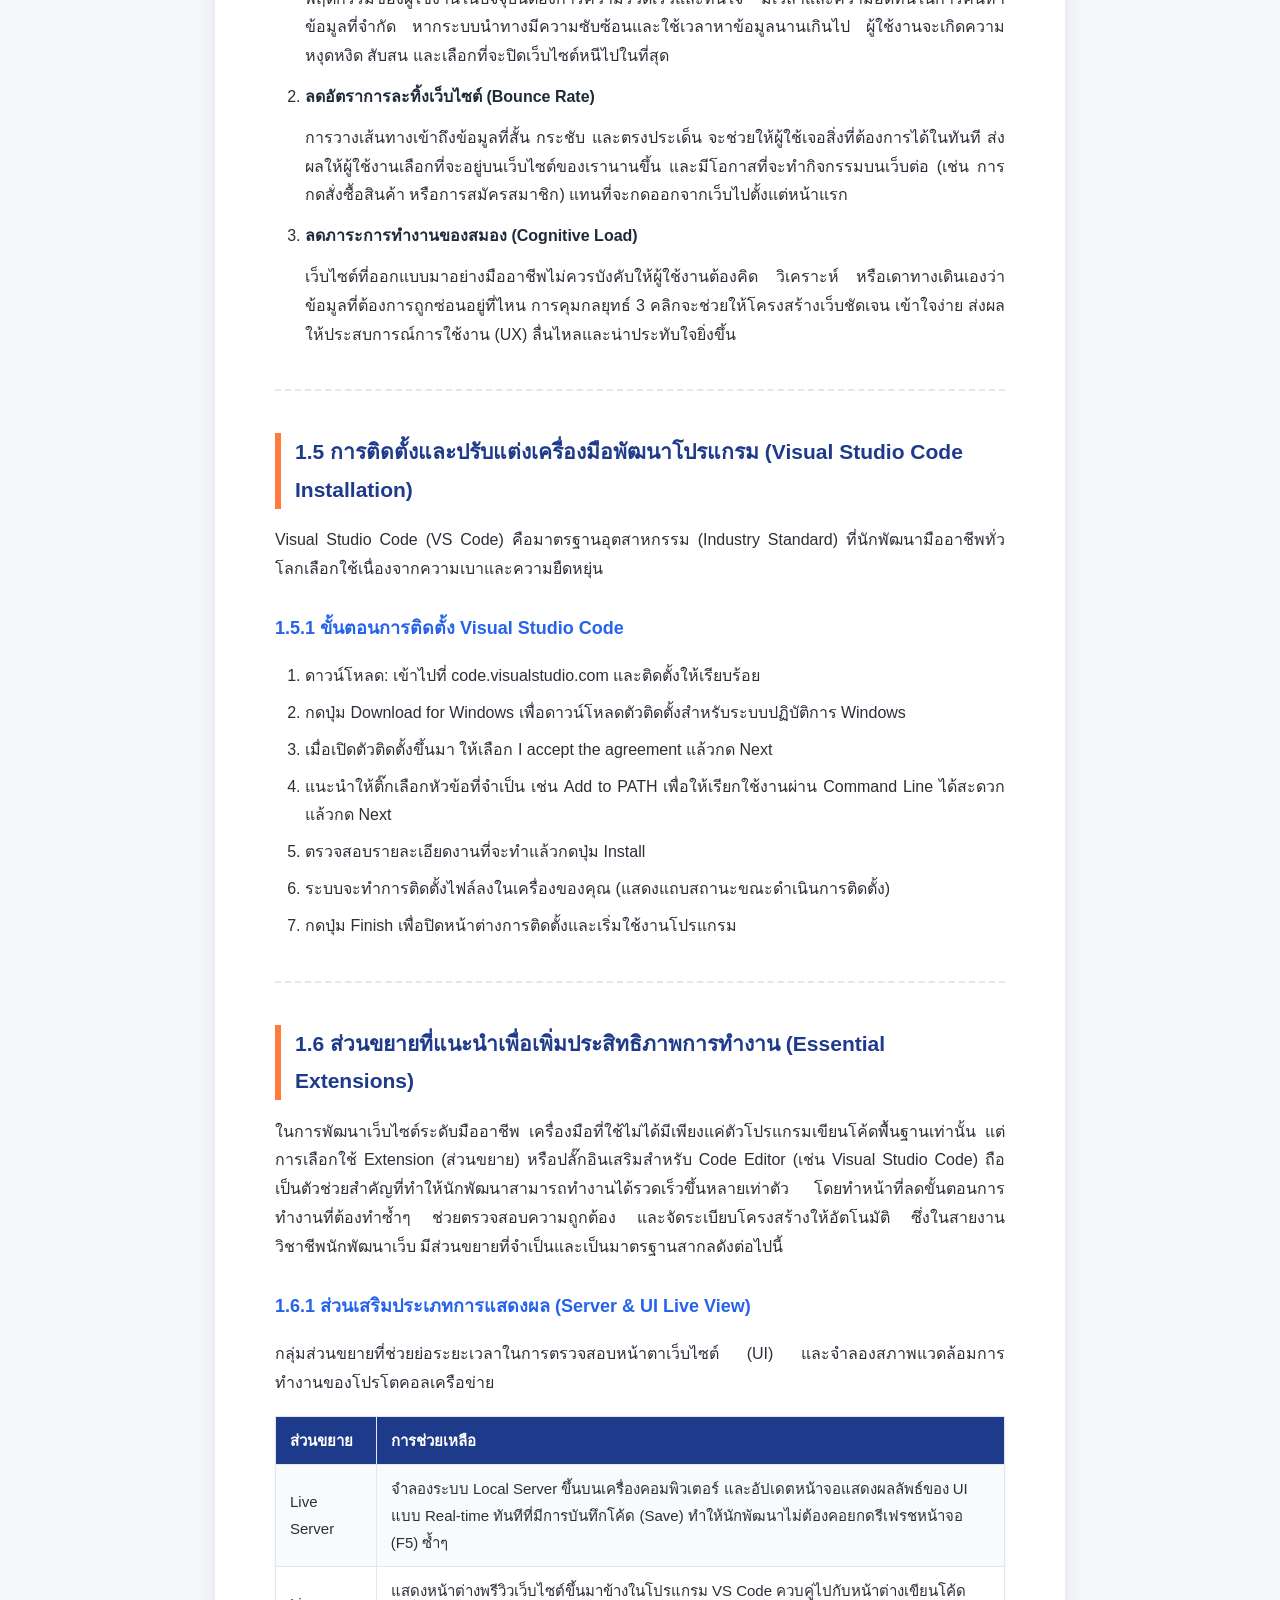
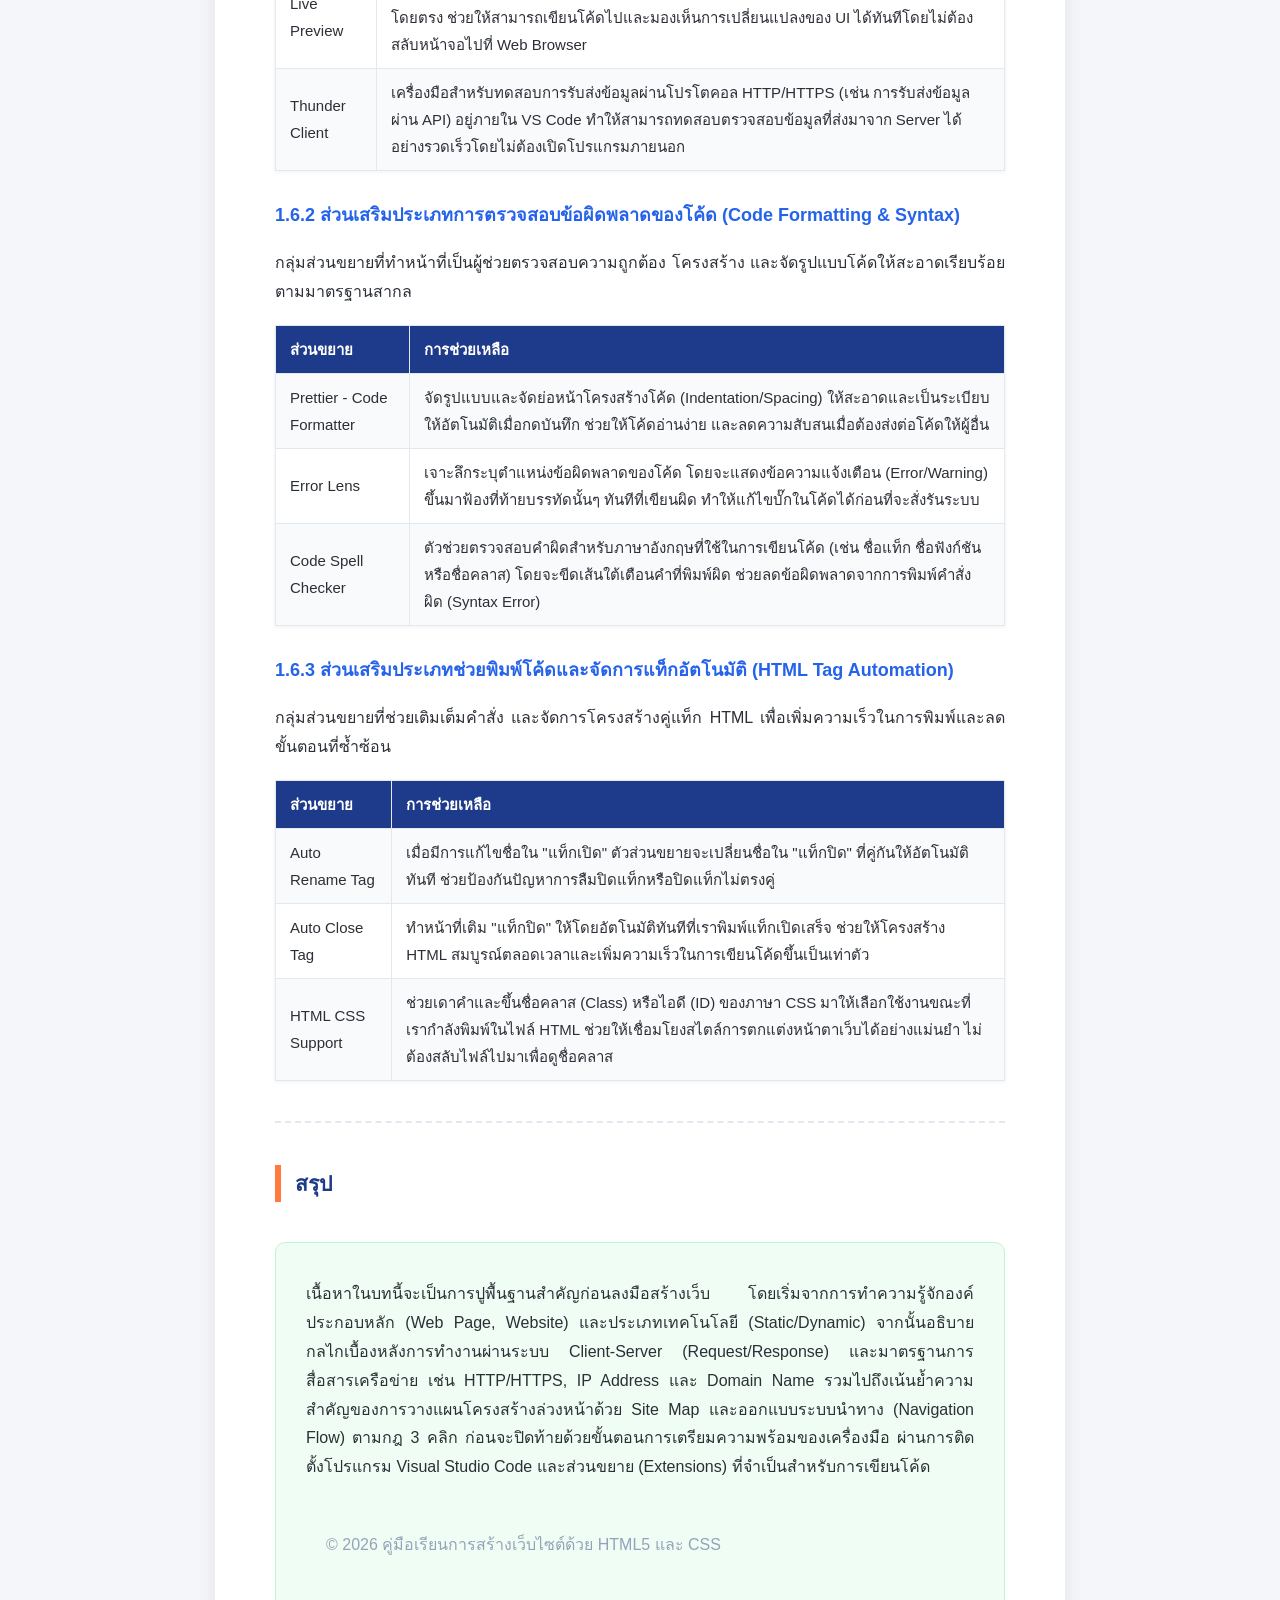
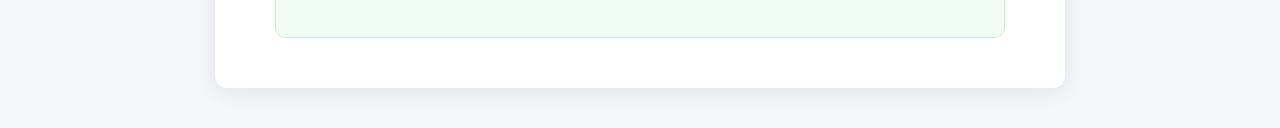
==== commit bf0312f7: "Update lesson01.html" ====
--- a/lesson01.html
+++ b/lesson01.html
@@ -4,7 +4,7 @@
 <meta charset="UTF-8">
 <meta name="viewport" content="width=device-width, initial-scale=1.0">
 <title>บทที่ 1 พื้นฐานและกระบวนการทำงานของเว็บไซต์</title>
-<link rel="stylesheet" href="style.css">
+<link rel="stylesheet" href="Style.css">
 
 </head>
 <body>
@@ -227,4 +227,4 @@
 </footer>
 
 </body>
-</html>+</html>
--- a/Style.css
+++ b/Style.css
@@ -0,0 +1,588 @@
+/* =========================================================
+   GLOBAL RESET & BASE
+========================================================= */
+* { box-sizing: border-box; }
+
+body {
+    margin: 0;
+    font-family: "Tahoma", "Sarabun", sans-serif;
+    background-color: #f4f6f9;
+    color: #2b2f36;
+    line-height: 1.8;
+}
+
+a { color: inherit; text-decoration: none; }
+
+/* =========================================================
+   FLOATING BACK BUTTON (top-left corner)
+========================================================= */
+.btn-back-fixed {
+    position: fixed;
+    top: 20px;
+    left: 20px;
+    z-index: 200;
+    display: inline-flex;
+    align-items: center;
+    gap: 6px;
+    background: linear-gradient(135deg, #2563eb, #1e3a8a);
+    color: #fff !important;
+    padding: 10px 20px;
+    border-radius: 25px;
+    font-size: 14px;
+    font-weight: bold;
+    box-shadow: 0 3px 10px rgba(30,58,138,0.35);
+    transition: transform 0.15s ease, box-shadow 0.15s ease;
+}
+.btn-back-fixed:hover {
+    transform: translateY(-2px);
+    box-shadow: 0 5px 14px rgba(30,58,138,0.45);
+}
+
+/* =========================================================
+   SITE HEADER / NAVIGATION (all pages)
+========================================================= */
+.site-nav {
+    display: flex;
+    align-items: center;
+    justify-content: space-between;
+    flex-wrap: wrap;
+    gap: 12px;
+    background: linear-gradient(135deg, #1e3a8a, #2563eb);
+    padding: 16px 30px;
+    box-shadow: 0 3px 10px rgba(0,0,0,0.15);
+    position: sticky;
+    top: 0;
+    z-index: 100;
+}
+
+.site-nav .logo {
+    color: #fff;
+    font-size: 19px;
+    font-weight: bold;
+}
+
+.site-nav nav {
+    display: flex;
+    gap: 10px;
+    flex-wrap: wrap;
+}
+
+.site-nav nav a {
+    color: #fff;
+    background-color: rgba(255,255,255,0.12);
+    padding: 8px 16px;
+    border-radius: 20px;
+    font-size: 15px;
+    transition: background-color 0.2s ease, transform 0.15s ease;
+}
+
+.site-nav nav a:hover {
+    background-color: rgba(255,255,255,0.28);
+    transform: translateY(-1px);
+}
+
+/* =========================================================
+   PAGE CONTAINER
+========================================================= */
+.content {
+    max-width: 850px;
+    margin: 40px auto;
+    background-color: #ffffff;
+    padding: 50px 60px;
+    border-radius: 12px;
+    box-shadow: 0 4px 20px rgba(0,0,0,0.08);
+}
+
+.wide {
+    max-width: 1100px;
+}
+
+/* =========================================================
+   TYPOGRAPHY
+========================================================= */
+h1 {
+    text-align: center;
+    color: #ffffff;
+    background: linear-gradient(135deg, #ff7a3c, #ff4d6d);
+    padding: 25px 20px;
+    border-radius: 10px;
+    font-size: 26px;
+    margin: 0 0 35px 0;
+}
+
+h2 {
+    color: #1e3a8a;
+    border-left: 6px solid #ff7a3c;
+    padding-left: 14px;
+    margin-top: 42px;
+    font-size: 21px;
+}
+
+h3 {
+    color: #2563eb;
+    margin-top: 28px;
+    font-size: 18px;
+}
+
+h4 {
+    color: #0f766e;
+    margin-top: 20px;
+    font-size: 16px;
+}
+
+p {
+    text-align: justify;
+    margin: 12px 0;
+    font-size: 16px;
+}
+
+p.note {
+    background-color: #fff7ed;
+    border-left: 4px solid #f59e0b;
+    padding: 10px 16px;
+    border-radius: 6px;
+    font-style: italic;
+    color: #92400e;
+}
+
+ul, ol { font-size: 16px; padding-left: 30px; }
+li { margin-bottom: 8px; text-align: justify; }
+
+b, strong { color: #1e293b; }
+
+/* =========================================================
+   TABLES
+========================================================= */
+table {
+    width: 100%;
+    border-collapse: collapse;
+    margin: 18px 0 28px 0;
+    font-size: 15px;
+    box-shadow: 0 1px 4px rgba(0,0,0,0.06);
+}
+
+th, td {
+    border: 1px solid #e2e8f0;
+    padding: 10px 14px;
+    text-align: left;
+}
+
+th {
+    background-color: #1e3a8a;
+    color: #fff;
+}
+
+tr:nth-child(even) { background-color: #f8fafc; }
+tr:hover { background-color: #eef2ff; }
+
+/* demo table variant used in lesson 6 */
+.demo-table th { background-color: #4CAF50; color: #fff; }
+.demo-table tr:hover { background-color: #f1f1f1; cursor: pointer; }
+.demo-caption {
+    font-size: 13px;
+    color: #666;
+    margin-top: -10px;
+    margin-bottom: 20px;
+}
+
+/* =========================================================
+   CODE BLOCKS
+========================================================= */
+code {
+    background-color: #eef2f7;
+    color: #d6336c;
+    padding: 2px 6px;
+    border-radius: 4px;
+    font-family: "Consolas", "Courier New", monospace;
+    font-size: 14px;
+}
+
+pre {
+    border-radius: 10px;
+    overflow-x: auto;
+    margin: 15px 0 30px 0;
+    box-shadow: 0 3px 12px rgba(0,0,0,0.25);
+}
+
+pre code {
+    background: transparent;
+    color: inherit;
+    padding: 0;
+    display: block;
+    padding: 20px 25px;
+    font-size: 14px;
+    line-height: 1.6;
+}
+
+/* fallback dark theme for plain <pre class="code-block"> blocks (no hljs) */
+pre.code-block {
+    background-color: #1e1e2e;
+    color: #d4d4d4;
+    padding: 20px 25px;
+    font-family: "Consolas", "Courier New", monospace;
+    font-size: 14px;
+    line-height: 1.6;
+}
+pre.code-block .tag { color: #569cd6; }
+pre.code-block .attr { color: #9cdcfe; }
+pre.code-block .str { color: #ce9178; }
+pre.code-block .comment { color: #6a9955; }
+pre.code-block .prop { color: #9cdcfe; }
+pre.code-block .val { color: #ce9178; }
+
+/* =========================================================
+   IMAGES
+========================================================= */
+img {
+    max-width: 100%;
+    display: block;
+    margin: 20px auto;
+    border: 2px dashed #cbd5e1;
+    border-radius: 10px;
+    padding: 6px;
+    background-color: #f8fafc;
+}
+
+.img-placeholder { margin: 20px 0; text-align: center; }
+.img-caption {
+    text-align: center;
+    font-size: 14px;
+    color: #64748b;
+    font-style: italic;
+    margin-top: -10px;
+}
+
+/* =========================================================
+   CALLOUT BOXES
+========================================================= */
+.summary-box {
+    background-color: #f0fdf4;
+    border: 1px solid #bbf7d0;
+    border-radius: 10px;
+    padding: 25px 30px;
+    margin-top: 40px;
+}
+.summary-box h2 { color: #166534; border-left-color: #22c55e; margin-top: 0; }
+
+.example-label {
+    background-color: #fef3c7;
+    border-left: 5px solid #f59e0b;
+    padding: 12px 18px;
+    border-radius: 6px;
+    font-size: 15px;
+    margin: 25px 0 10px 0;
+}
+
+hr {
+    border: none;
+    border-top: 2px dashed #e2e8f0;
+    margin: 40px 0;
+}
+
+/* =========================================================
+   BACK BUTTON
+========================================================= */
+.back-nav {
+    text-align: center;
+    margin-top: 45px;
+}
+
+.btn-back {
+    display: inline-block;
+    background: linear-gradient(135deg, #2563eb, #1e3a8a);
+    color: #fff !important;
+    padding: 12px 30px;
+    border-radius: 25px;
+    font-size: 15px;
+    box-shadow: 0 3px 10px rgba(30,58,138,0.3);
+    transition: transform 0.15s ease, box-shadow 0.15s ease;
+}
+.btn-back:hover {
+    transform: translateY(-2px);
+    box-shadow: 0 5px 14px rgba(30,58,138,0.4);
+}
+
+/* =========================================================
+   SITE FOOTER
+========================================================= */
+.site-footer {
+    text-align: center;
+    color: #94a3b8;
+    font-size: 13px;
+    padding: 25px 20px 40px 20px;
+}
+
+/* =========================================================
+   HOME PAGE
+========================================================= */
+.page-header {
+    position: relative;
+    max-width: 1100px;
+    margin: 0 auto;
+    padding: 30px 30px 10px 30px;
+}
+
+.page-header .profile-btn {
+    position: absolute;
+    top: 30px;
+    right: 30px;
+    display: inline-block;
+    background-color: #14b8a6;
+    color: #fff !important;
+    padding: 10px 22px;
+    border-radius: 8px;
+    font-size: 14px;
+    font-weight: bold;
+    box-shadow: 0 2px 6px rgba(20,184,166,0.35);
+    transition: background-color 0.2s ease, transform 0.15s ease;
+}
+.page-header .profile-btn:hover {
+    background-color: #0d9488;
+    transform: translateY(-1px);
+}
+
+.page-header .login-btn {
+    position: absolute;
+    top: 30px;
+    left: 30px;
+    display: inline-block;
+    background-color: #2563eb;
+    color: #fff !important;
+    padding: 10px 22px;
+    border-radius: 8px;
+    font-size: 14px;
+    font-weight: bold;
+    box-shadow: 0 2px 6px rgba(37,99,235,0.35);
+    transition: background-color 0.2s ease, transform 0.15s ease;
+}
+.page-header .login-btn:hover {
+    background-color: #1d4ed8;
+    transform: translateY(-1px);
+}
+
+.page-header h1 {
+    background: none;
+    color: #1e293b;
+    padding: 0;
+    text-align: center;
+    font-size: 26px;
+    margin: 40px 0 10px 0;
+}
+
+.lesson-grid {
+    max-width: 1100px;
+    margin: 10px auto 60px auto;
+    padding: 0 30px;
+    display: grid;
+    grid-template-columns: repeat(3, 1fr);
+    gap: 22px;
+}
+
+.lesson-card {
+    background-color: #fff;
+    border-radius: 10px;
+    padding: 22px 22px 22px 22px;
+    box-shadow: 0 2px 8px rgba(0,0,0,0.06);
+    border: 1px solid #eef1f5;
+    display: flex;
+    flex-direction: column;
+    text-align: left;
+}
+
+@media (max-width: 900px) {
+    .lesson-grid { grid-template-columns: repeat(2, 1fr); }
+}
+
+@media (max-width: 600px) {
+    .lesson-grid { grid-template-columns: 1fr; }
+}
+
+.lesson-card h3 {
+    margin: 0 0 8px 0;
+    color: #2563eb;
+    font-size: 16px;
+}
+
+.lesson-card p {
+    margin: 0 0 18px 0;
+    font-size: 14px;
+    color: #64748b;
+    text-align: left;
+    flex-grow: 1;
+}
+
+.btn-enter {
+    display: block;
+    text-align: center;
+    background-color: #22c55e;
+    color: #fff !important;
+    padding: 10px 16px;
+    border-radius: 6px;
+    font-size: 14px;
+    font-weight: bold;
+    transition: background-color 0.2s ease;
+}
+.btn-enter:hover { background-color: #16a34a; }
+
+/* =========================================================
+   LOGIN PAGE
+========================================================= */
+.login-wrapper {
+    min-height: 100vh;
+    display: flex;
+    align-items: center;
+    justify-content: center;
+    padding: 20px;
+    background: linear-gradient(135deg, #1e3a8a, #2563eb);
+}
+
+.login-card {
+    background-color: #fff;
+    width: 100%;
+    max-width: 380px;
+    border-radius: 14px;
+    padding: 40px 34px;
+    box-shadow: 0 10px 30px rgba(0,0,0,0.25);
+    text-align: center;
+}
+
+.login-card .login-icon {
+    width: 70px;
+    height: 70px;
+    border-radius: 50%;
+    background: linear-gradient(135deg, #ff7a3c, #ff4d6d);
+    color: #fff;
+    font-size: 30px;
+    display: flex;
+    align-items: center;
+    justify-content: center;
+    margin: 0 auto 18px auto;
+}
+
+.login-card h1 {
+    background: none;
+    color: #1e293b;
+    padding: 0;
+    font-size: 22px;
+    margin: 0 0 6px 0;
+}
+
+.login-card .login-sub {
+    color: #64748b;
+    font-size: 14px;
+    margin: 0 0 26px 0;
+    text-align: center;
+}
+
+.login-field {
+    text-align: left;
+    margin-bottom: 18px;
+}
+
+.login-field label {
+    display: block;
+    font-size: 13px;
+    font-weight: bold;
+    color: #334155;
+    margin-bottom: 6px;
+}
+
+.login-field input {
+    width: 100%;
+    padding: 11px 14px;
+    border: 1px solid #cbd5e1;
+    border-radius: 8px;
+    font-size: 14px;
+    font-family: inherit;
+    outline: none;
+    transition: border-color 0.2s ease, box-shadow 0.2s ease;
+}
+
+.login-field input:focus {
+    border-color: #2563eb;
+    box-shadow: 0 0 0 3px rgba(37,99,235,0.15);
+}
+
+.btn-login {
+    display: block;
+    width: 100%;
+    background-color: #22c55e;
+    color: #fff !important;
+    border: none;
+    padding: 12px 16px;
+    border-radius: 8px;
+    font-size: 15px;
+    font-weight: bold;
+    cursor: pointer;
+    margin-top: 6px;
+    transition: background-color 0.2s ease;
+}
+.btn-login:hover { background-color: #16a34a; }
+
+.login-error {
+    display: none;
+    background-color: #fef2f2;
+    border: 1px solid #fecaca;
+    color: #b91c1c;
+    font-size: 13px;
+    padding: 10px 12px;
+    border-radius: 8px;
+    margin-bottom: 16px;
+    text-align: center;
+}
+
+.login-hint {
+    margin-top: 20px;
+    font-size: 12px;
+    color: #94a3b8;
+}
+
+/* =========================================================
+   PROFILE PAGE
+========================================================= */
+.profile-header {
+    text-align: center;
+    padding: 20px 0 10px 0;
+}
+.profile-avatar {
+    width: 130px;
+    height: 130px;
+    border-radius: 50%;
+    background: linear-gradient(135deg, #ff7a3c, #ff4d6d);
+    color: #fff;
+    font-size: 46px;
+    display: flex;
+    align-items: center;
+    justify-content: center;
+    margin: 0 auto 18px auto;
+    box-shadow: 0 4px 14px rgba(0,0,0,0.15);
+    border: none;
+    padding: 0;
+}
+.profile-name {
+    font-size: 22px;
+    font-weight: bold;
+    color: #1e293b;
+    margin: 0;
+}
+.profile-role {
+    color: #64748b;
+    font-size: 15px;
+    margin-top: 4px;
+}
+
+.info-table td:first-child {
+    width: 160px;
+    font-weight: bold;
+    color: #1e3a8a;
+    background-color: #f8fafc;
+}
+
+/* =========================================================
+   RESPONSIVE
+========================================================= */
+@media (max-width: 700px) {
+    .content { padding: 30px 22px; margin: 20px 14px; }
+    h1 { font-size: 22px; }
+    .site-nav { padding: 14px 18px; }
+}
